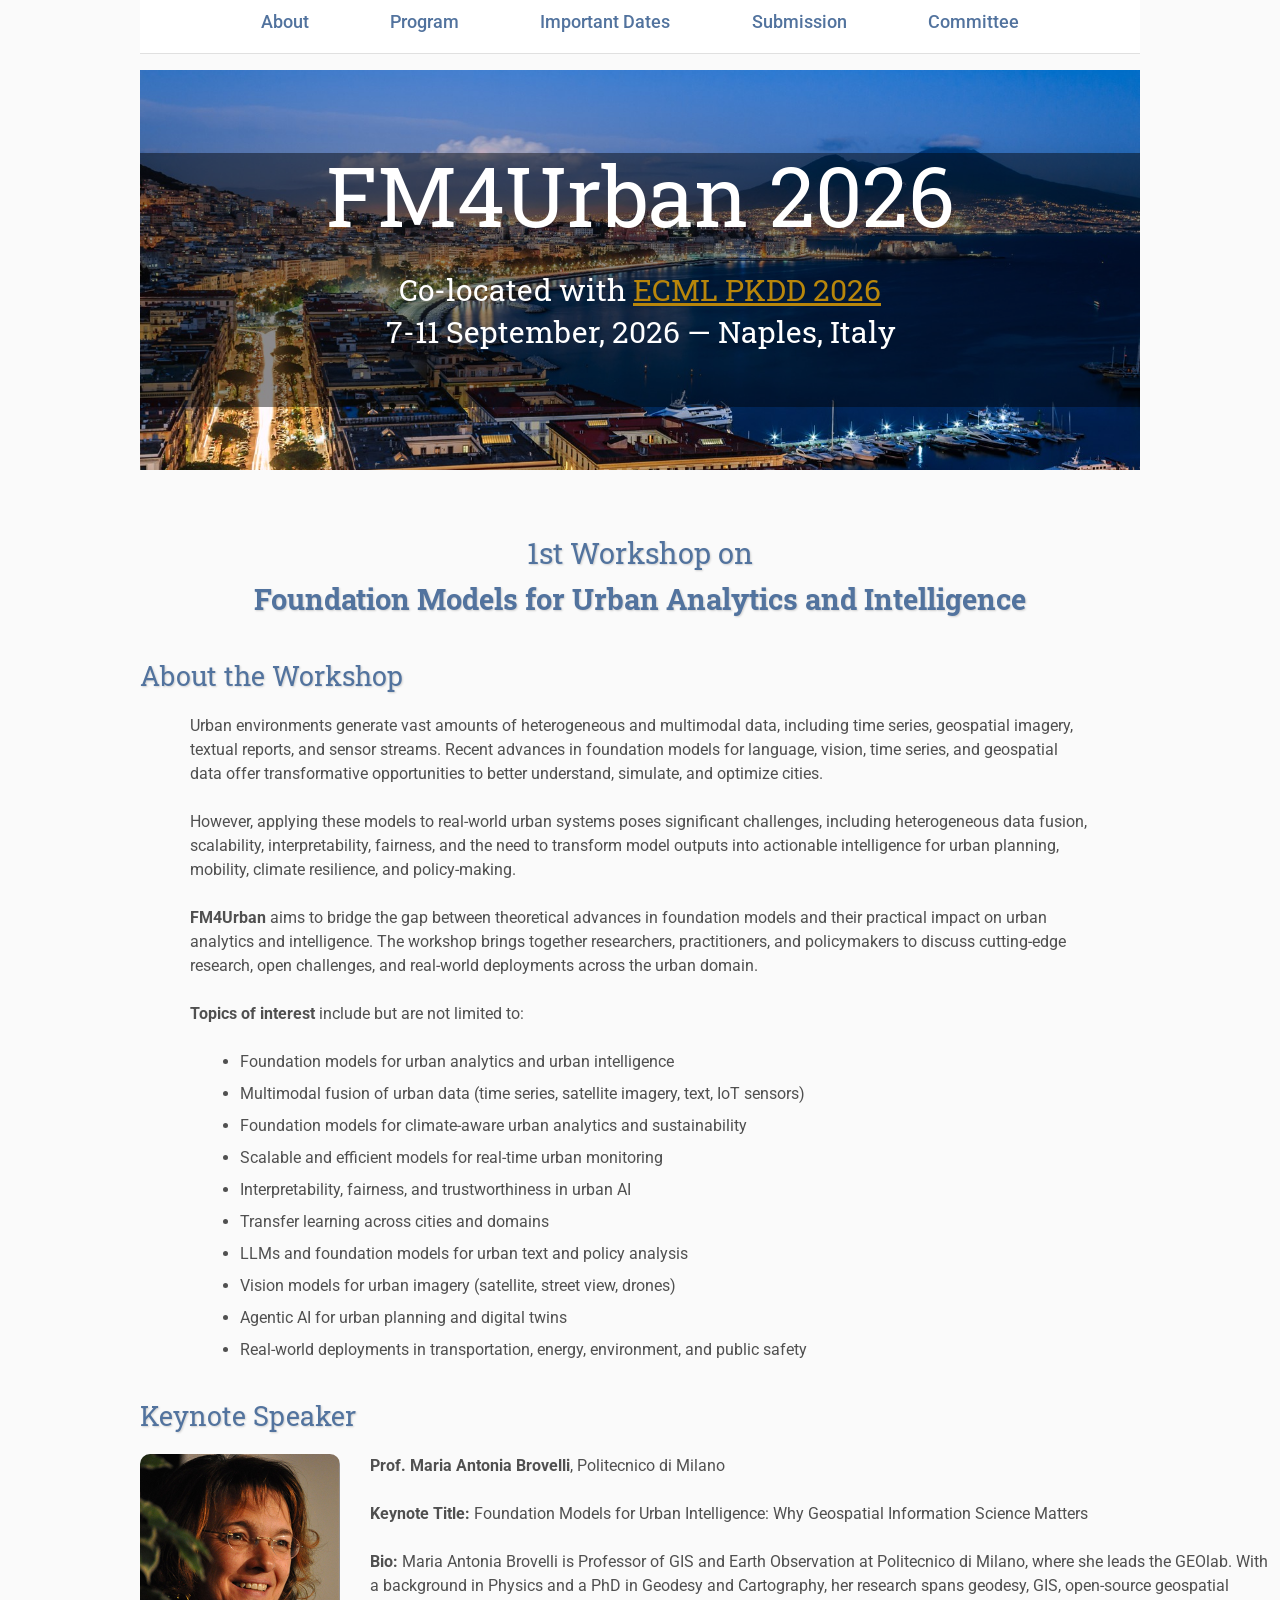
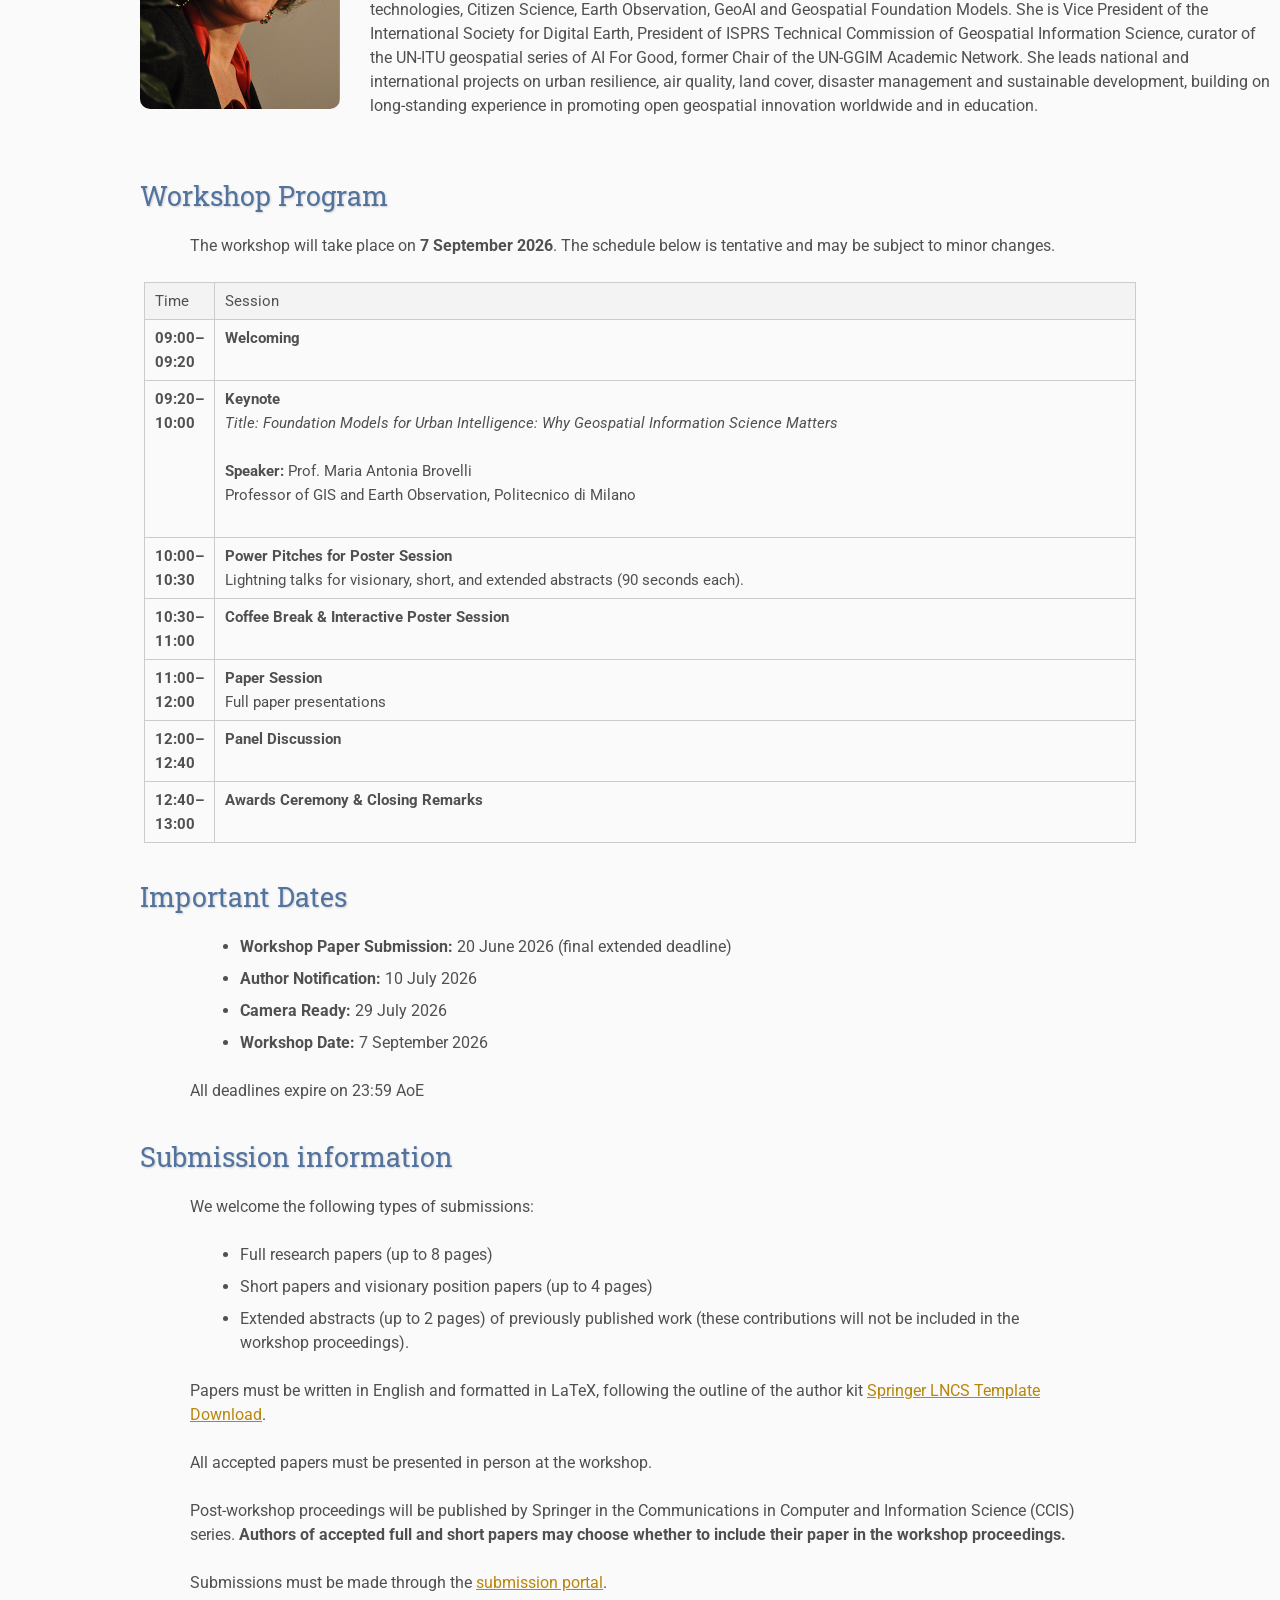
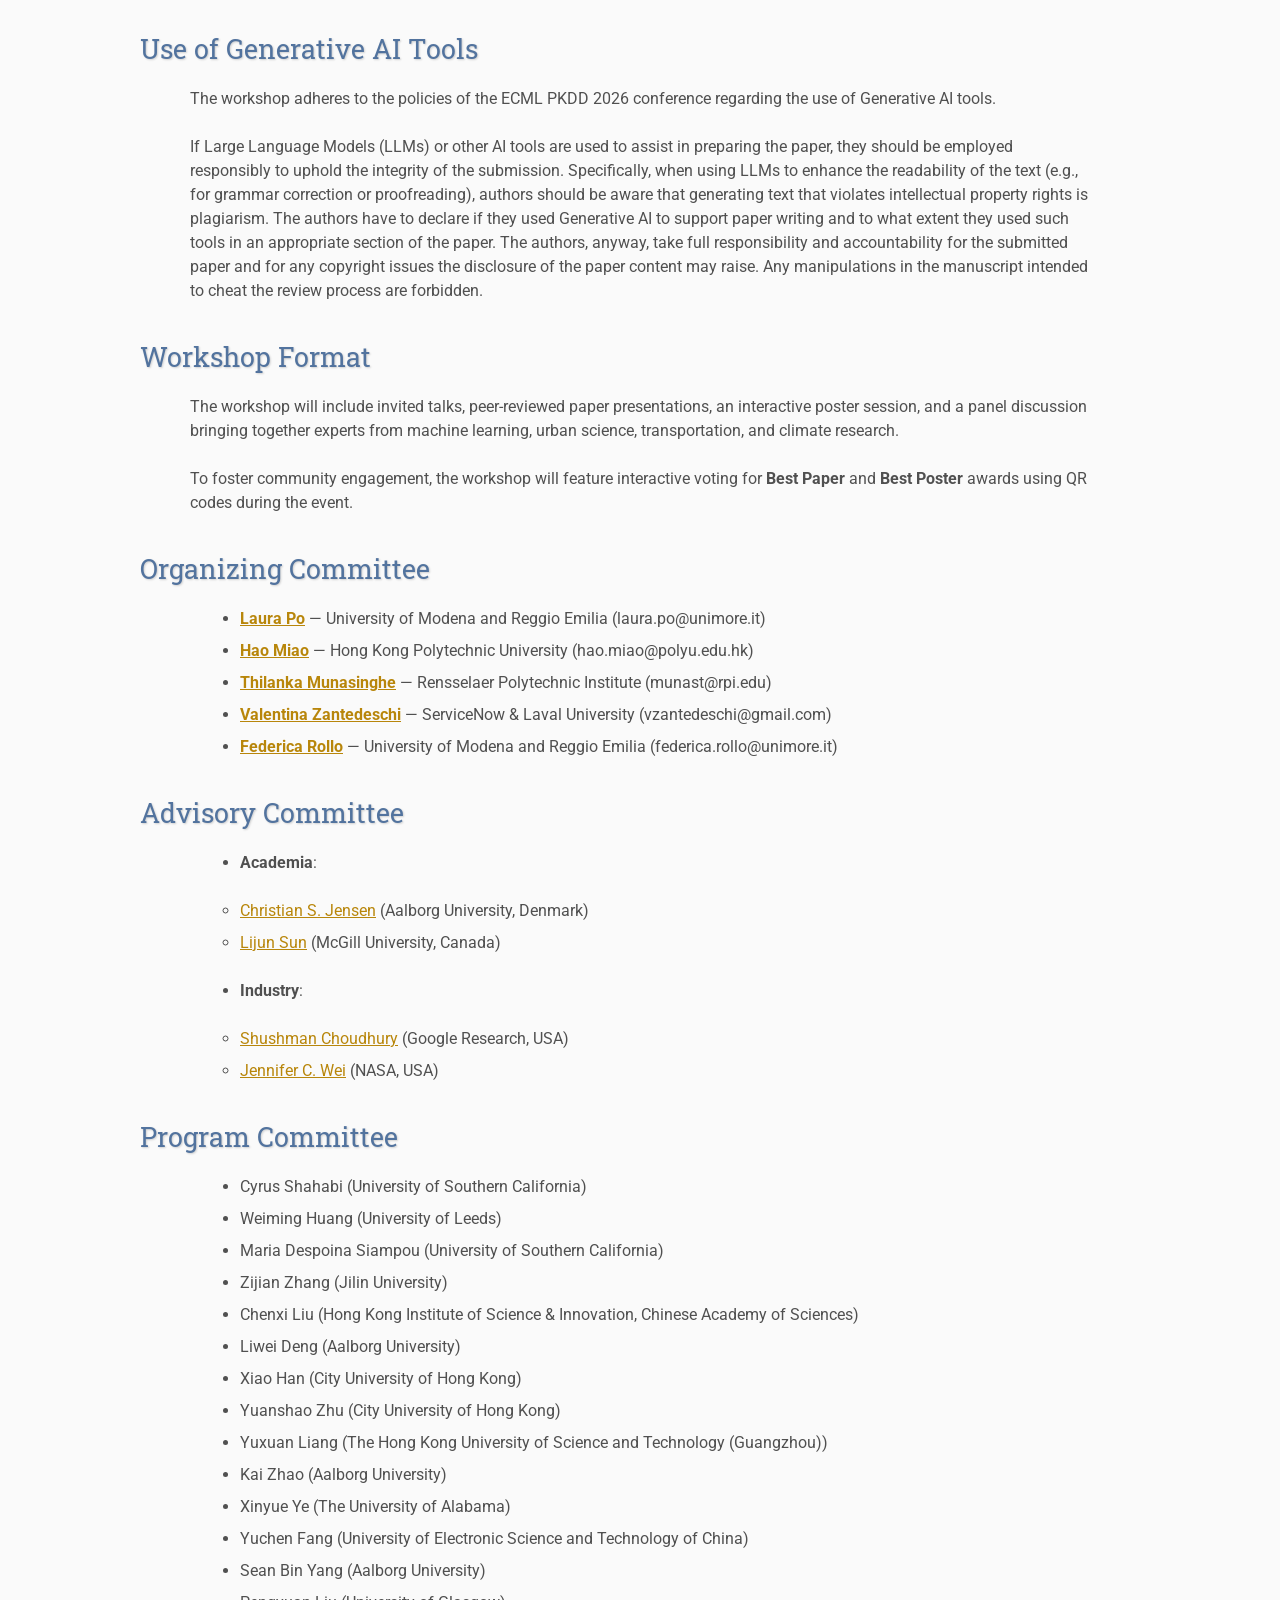
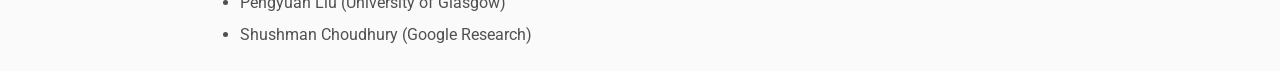
==== index.html @ 2497d971 "Update index.html" ====
<!DOCTYPE html>
<html lang='en'>

<head>
    <base href=".">
    <!-- <link rel="shortcut icon" type="image/png" href="assets/favicon.png"/> -->
    <link rel="stylesheet" type="text/css" media="all" href="assets/main.css"/>
    <meta name="description" content="Conference Template">
    <meta name="resource-type" content="document">
    <meta name="distribution" content="global">
    <meta name="KeyWords" content="Conference">
    <title>FM4Urban</title>

    <style>
        html {
            scroll-behavior: smooth;
        }
		table.program {
		    width: 75%;
		    max-width: 900px;
		    margin: 20px auto;
		    border-collapse: collapse;
			font-size: 0.95em;
		}
		
		table.program th,
		table.program td {
		    padding: 6px 10px;
		    border: 1px solid #ccc;
		    vertical-align: top;
		}
		
		table.program th {
		    background-color: #f3f3f3;
		}
		
		table.program tr:nth-child(even) {
		    background-color: #fafafa;
		}
    </style>

</head>

<body>
<header class="banner">

    <img src="assets/naples_mod.jpg" class="banner-img">

    <div class="banner-text">
        <h1>FM4Urban 2026</h1><br><br>
        <p class="banner-subtitle">
			Co-located with <a href="https://ecmlpkdd.org/2026/">ECML PKDD 2026</a><br>
			7-11 September, 2026 — Naples, Italy
		</p>
    </div>

</header>

<nav class="navbar">
<center>
<ul>
<li><a href="#about">About</a></li>
<li><a href="#program">Program</a></li>
<li><a href="#dates">Important Dates</a></li>
<li><a href="#submission">Submission</a></li>
<li><a href="#committee">Committee</a></li>
</ul>
</center>
</nav>



<section class="hero">
<h3>1st Workshop on<br><b>Foundation Models for Urban Analytics and Intelligence</b></h3>
</section>


<section id="about">
<h2>About the Workshop</h2>

<p>
Urban environments generate vast amounts of heterogeneous and multimodal data, including
time series, geospatial imagery, textual reports, and sensor streams. Recent advances
in foundation models for language, vision, time series, and geospatial data offer
transformative opportunities to better understand, simulate, and optimize cities.
</p>

<p>
However, applying these models to real-world urban systems poses significant challenges,
including heterogeneous data fusion, scalability, interpretability, fairness, and the
need to transform model outputs into actionable intelligence for urban planning,
mobility, climate resilience, and policy-making.
</p>

<p>
<b>FM4Urban</b> aims to bridge the gap between theoretical advances in foundation models
and their practical impact on urban analytics and intelligence. The workshop brings
together researchers, practitioners, and policymakers to discuss cutting-edge research,
open challenges, and real-world deployments across the urban domain.
</p>

<p>
<b>Topics of interest</b> include but are not limited to:

<ul style="list-style: disc;">
<li>Foundation models for urban analytics and urban intelligence</li>
<li>Multimodal fusion of urban data (time series, satellite imagery, text, IoT sensors)</li>
<li>Foundation models for climate-aware urban analytics and sustainability</li>
<li>Scalable and efficient models for real-time urban monitoring</li>
<li>Interpretability, fairness, and trustworthiness in urban AI</li>
<li>Transfer learning across cities and domains</li>
<li>LLMs and foundation models for urban text and policy analysis</li>
<li>Vision models for urban imagery (satellite, street view, drones)</li>
<li>Agentic AI for urban planning and digital twins</li>
<li>Real-world deployments in transportation, energy, environment, and public safety</li>
</ul>
</p>

</section>

<section id="speakers">
<h2>Keynote Speaker</h2>

<div style="display:flex; gap:30px; align-items:start; margin-top:10px; flex-wrap:wrap;">
    <div style="flex:0 0 200px; max-width:200px;">
        <img src="brovelli.jpg" alt="Prof. Maria Antonia Brovelli" style="width:100%; border-radius:10px;">       
    </div>
    <div style="flex:1; min-width:0; word-wrap:break-word;">
        <p style="margin-top:0;"><strong>Prof. Maria Antonia Brovelli</strong>, Politecnico di Milano</p>
        <p><strong>Keynote Title:</strong> Foundation Models for Urban Intelligence: Why Geospatial Information Science Matters</p>
        <p><strong>Bio:</strong> Maria Antonia Brovelli is Professor of GIS and Earth Observation at Politecnico di Milano, where she leads the GEOlab. With a background in Physics and a PhD in Geodesy and Cartography, her research spans geodesy, GIS, open-source geospatial technologies, Citizen Science, Earth Observation, GeoAI and Geospatial Foundation Models. She is Vice President of the International Society for Digital Earth, President of ISPRS Technical Commission of Geospatial Information Science, curator of the UN-ITU geospatial series of AI For Good, former Chair of the UN-GGIM Academic Network. She leads national and international projects on urban resilience, air quality, land cover, disaster management and sustainable development, building on long-standing experience in promoting open geospatial innovation worldwide and in education.</p>
    </div>
</div>
</section>
	
<section id="program">

<h2>Workshop Program</h2>

<p>
The workshop will take place on <b>7 September 2026</b>. The schedule below is tentative
and may be subject to minor changes.
</p>

<table class="program">

<thead>
<tr>
<th>Time</th>
<th>Session</th>
</tr>
</thead>

<tbody>

<tr>
<td><b>09:00–09:20</b></td>
<td>
<b>Welcoming</b>
</td>
</tr>

<tr>
<td><b>09:20–10:00</b></td>
<td>
<b>Keynote</b><br>
<i>Title: Foundation Models for Urban Intelligence: Why Geospatial Information Science Matters</i>
<p>
<b>Speaker:</b> Prof. Maria Antonia Brovelli<br>
Professor of GIS and Earth Observation, Politecnico di Milano
</p>
</td>
</tr>

<tr>
<td><b>10:00–10:30</b></td>
<td>
<b>Power Pitches for Poster Session</b><br>
Lightning talks for visionary, short, and extended abstracts (90 seconds each).
</td>
</tr>

<tr>
<td><b>10:30–11:00</b></td>
<td>
<b>Coffee Break &amp; Interactive Poster Session</b>
</td>
</tr>

<tr>
<td><b>11:00–12:00</b></td>
<td>
<b>Paper Session</b><br>
Full paper presentations <!--(20 minutes each: 15-minute presentation + 5-minute Q&amp;A):-->
<!-- <ul>
<li><i>Whose City Is It? Perspective-Dependent Urban Representations in Foundation Models</i></li>
<li><i>Urban-Aware Evaluation for Geospatial Foundation Models in Landslide Mapping</i></li>
<li><i>Demographically-Informed Heat-Mortality Risk Curves via Risk Graph Neural Networks</i></li>
</ul> -->
</td>
</tr>

<tr>
<td><b>12:00–12:40</b></td>
<td>
<b>Panel Discussion</b>
</td>
</tr>

<tr>
<td><b>12:40–13:00</b></td>
<td>
<b>Awards Ceremony &amp; Closing Remarks</b>
</td>
</tr>

</tbody>

</table>

</section>
	
<section id="dates">
<h2>Important Dates</h2>

<ul>
<li><b>Workshop Paper Submission:</b> 20 June 2026 (final extended deadline)</li>
<li><b>Author Notification:</b> 10 July 2026</li>
<li><b>Camera Ready:</b> 29 July 2026</li>
<li><b>Workshop Date:</b> 7 September 2026</li>
</ul>

<p>All deadlines expire on 23:59 AoE</p>

</section>


<section id="submission">
<h2>Submission information</h2>

<p>
We welcome the following types of submissions:
	<ul>
<li>Full research papers (up to 8 pages)</li>
<li>Short papers and visionary position papers (up to 4 pages)</li>
<li>Extended abstracts (up to 2 pages) of previously published work (these contributions will not be included in the workshop proceedings).</li>
</ul>
</p>

<p>
Papers must be written in English and formatted in LaTeX, following the outline of the author kit <a href="https://ecmlpkdd-storage.s3.eu-central-1.amazonaws.com/2025/ECML_PKDD_2025_Author_Kit.zip">Springer LNCS Template Download</a>.
</p>

	<!--<p>
		Reviews will be double-blind.
	</p>-->
<p>
All accepted papers must be presented in person at the workshop.
</p>

<p>
Post-workshop proceedings will be published by Springer in the Communications in Computer and Information Science (CCIS) series. 
<b>Authors of accepted full and short papers may choose whether to include their paper in the workshop proceedings.</b>
</p>

<p>
Submissions must be made through the <a href="https://cmt3.research.microsoft.com/ECMLPKDDWT2026/Track/13/Submission/Create" target="_blank" rel="noopener noreferrer">submission portal</a>.
</p>


<h2>Use of Generative AI Tools</h2>
<p>
The workshop adheres to the policies of the ECML PKDD 2026 conference regarding the use of Generative AI tools.
</p>

<p>
If Large Language Models (LLMs) or other AI tools are used to assist in preparing the paper, they should be employed responsibly to uphold the integrity of the submission. Specifically, when using LLMs to enhance the readability of the text (e.g., for grammar correction or proofreading), authors should be aware that generating text that violates intellectual property rights is plagiarism. The authors have to declare if they used Generative AI to support paper writing and to what extent they used such tools in an appropriate section of the paper. The authors, anyway, take full responsibility and accountability for the submitted paper and for any copyright issues the disclosure of the paper content may raise. Any manipulations in the manuscript intended to cheat the review process are forbidden.
</p>

</section>


<section id="format">
<h2>Workshop Format</h2>

<p>
The workshop will include invited talks, peer-reviewed paper presentations,
an interactive poster session, and a panel discussion bringing together experts
from machine learning, urban science, transportation, and climate research.
</p>

<p>
To foster community engagement, the workshop will feature interactive voting
for <b>Best Paper</b> and <b>Best Poster</b> awards using QR codes during the event.
</p>

</section>


<section id="committee">
<h2>Organizing Committee</h2>

<ul>
<li><a href="https://sites.google.com/view/laurapo/" target="_blank"><b>Laura Po</b></a> — University of Modena and Reggio Emilia (laura.po@unimore.it)</li>
<li><a href="https://haomiao.website/" target="_blank"><b>Hao Miao</b></a> — Hong Kong Polytechnic University (hao.miao@polyu.edu.hk)</li>
<li><a href="https://thilanka.info/" target="_blank"><b>Thilanka Munasinghe</b></a> — Rensselaer Polytechnic Institute (munast@rpi.edu)</li>
<li><a href="https://vzantedeschi.com/" target="_blank"><b>Valentina Zantedeschi</b></a> — ServiceNow & Laval University (vzantedeschi@gmail.com)</li>
<li><a href="https://unimore.unifind.cineca.it/get/person/096229" target="_blank"><b>Federica Rollo</b></a> — University of Modena and Reggio Emilia (federica.rollo@unimore.it)</li>
</ul>

<h2>Advisory Committee</h2>

<ul>
  <li><b>Academia</b>:
	<ul>
	  <li>
		<a href="https://csj.cs.aau.dk/" target="_blank">Christian S. Jensen</a>
		(Aalborg University, Denmark)
	  </li>
	  <li>
		<a href="https://lijunsun.github.io/" target="_blank">Lijun Sun</a>
		(McGill University, Canada)
	  </li>
	</ul>
  </li>
  <li><b>Industry</b>:
	<ul>
	 <li>
	 <a href="https://shushman.github.io" target="_blank">Shushman Choudhury</a>
	 (Google Research, USA)
	 </li>
	 <li>
	 <a href="https://science.gsfc.nasa.gov/sci/bio/jennifer.c.wei" target="_blank">Jennifer C. Wei</a>
	 (NASA, USA)
	 </li>
	</ul>
  </li>
</ul>

<h2>Program Committee</h2>

<ul>
	<li>Cyrus Shahabi (University of Southern California)</li>
	<li>Weiming Huang (University of Leeds)</li>
<li>Maria Despoina Siampou (University of Southern California)</li>
<li>Zijian Zhang (Jilin University)</li>
<li>Chenxi Liu (Hong Kong Institute of Science & Innovation, Chinese Academy of Sciences)</li>
<li>Liwei Deng (Aalborg University)</li>
<li>Xiao Han (City University of Hong Kong)</li>
<li>Yuanshao Zhu (City University of Hong Kong)</li>
<li>Yuxuan Liang (The Hong Kong University of Science and Technology (Guangzhou))</li>
<li>Kai Zhao (Aalborg University)</li>
	<li>Xinyue Ye (The University of Alabama)</li>
  <li>Yuchen Fang (University of Electronic Science and Technology of China)</li>
	<li>Sean Bin Yang (Aalborg University)</li>
	<li>Pengyuan Liu (University of Glasgow)</li>
	<li>Shushman Choudhury (Google Research)</li>	
<!--  <li> (being finalized)</li> -->
    <!--  Abdul Fatir Ansari (AWS)</li>
<li>Arjun Ashok (Mila / ServiceNow)</li>
<li>Qingsong Wen (Squirrel Ai Learning)</li>
<li>Mononito Goswami (AWS)</li>
<li>Panos Kalnis (KAUST)</li>
<li>Yuxuan Liang (HKUST (GZ))</li>
<li>Thomas Moreau (Inria)</li>
<li>Paul Boniol (Inria)</li>
<li>Ievgen Redko (Huawei Noah’s Ark Lab)</li>
<li>Ming Jin (Griffith University)</li>
<li>Geeth De Mel (IBM Research Europe)</li>
<li>Hao Xue (UNSW)</li>

<li>Cheng Long (Nanyang Technological University)</li>
<li>Zijian Zhang (Jilin University)</li>
<li>Kai Zhao (MBZUAI)</li>
<li>Haomin Wen (CMU)</li>
<li>Wenqi Fan (PolyU)</li>
<li>Sean Bin Yang (AAU)</li>
-->
</ul>

</section>


</body>
</html>
---- assets/main.css ----
/* main.css */

/* These are the colors and fonts used throughout the webpage.
 * I've listed them here so that a user may easily
 * do a search-and-replace for these to change the site theme.
 *   'Roboto',sans-serif; Font for the title text
 *   'Roboto-Slab',serif; Font for the body text 
 *   #fafafa; Background color of the site
 *   #505050; Foreground (text) color of the site
 *   #52739e; Navy, "Template" in the logo, current page in navigation, special titles in the Program
 *   #b2132e; Reddish, "Conference" in the logo, hover color for links
 *   #813c54; Heading color, titles in the Program
 *   #b8860b; Dark Goldenrod, color for links
 */

@import url('https://fonts.googleapis.com/css?family=Roboto%7CRoboto+Slab');

*{
    border:0;
    font:inherit;
    font-size:1em;
    margin:0;
    padding:0;
    vertical-align:baseline;
}

body{
background-color: #fafafa;
background-size: cover;
background-attachment: fixed;
color: #505050;
text-align:left;
font-family:'Roboto',sans-serif;
font-size:1em;
line-height:1.5em;
margin: 0 auto;
padding-top: 70px;
width: 1000px;
}

a{color: #b8860b; text-decoration:none;}
a.current{color: #52739e;}
a.current:hover{color: #e82945;}
a:hover{color: #b2132e;}
a:active{color: #e82945;}
h1,h2,h3,h4{clear:left; color: #52739e; margin:1.5em 0em 1em 0em; font-family:'Roboto Slab',serif; text-shadow: 1px 1px 2px #d0d0d0;}
h1{font-size:2.67em;}
h2{font-size:1.7em;}
h3{font-size:1.67em;}
h4{font-size:1.33em;}
p{margin:24px auto 24px auto; padding:0px; width:900px; text-align:left;}
li a, p a {text-decoration:underline; text-decoration-color:#b8860b;}
ul{margin:24px auto 24px auto; padding:0px; width:800px; text-align:left;}
ul li{margin:0px auto 0px auto; padding:0px; text-align:left;}
i,em{font-style:italic;}
b,strong{font-weight:bold;}
sup{
    vertical-align: super;
    font-size: 0.8em;
    line-height: 0;
}
sub{
    vertical-align: sub;
    font-size: 0.8em;
    line-height: 0;
}
table{
    width: 1000px;
    margin: 12px auto 24px auto;
    float: center;
    /* UNCOMMENT THIS FOR DEBUGGING THE ALIGNMENT */
    /*border: 1px solid black;*/
}
th,td{
    text-align: left;
    /* UNCOMMENT THIS FOR DEBUGGING THE ALIGNMENT */
    /*border: 1px solid black;*/
}

/* Website Banner */
.banner {position: relative; font-family:'Roboto Slab',serif;}
.top-left {font-size:5.33em; color: #505050; background: #fafafa; text-align: center; width: 1000px; height: 67px; position: absolute; padding: 36px 0 0 0; top: 0px;}
.bottom-right {font-size:2.33em; color: #fafafa; line-height: 1.5em; width: auto; height: 100px; padding: 0px 27px 27px 0px; text-align: right; position: absolute; bottom: 0px; right: 0px; text-shadow: 0px 0px 6px #000000;}

/* Conference Title Logo */
.title1{color: #b2132e; text-shadow: 1px 1px 3px #c0c0c0;} 
.title2{color: #52739e; text-shadow: 1px 1px 3px #c0c0c0;}
.year{color: #505050; font-size:0.67em; font-weight: lighter;}

/* Navigation Links (Home, Registration, etc) */
table.navigation{width:800px;}
td.navigation{font-size:1.67em; white-space:nowrap; width:20%; text-align:center; vertical-align:middle; padding:0px 0px 0px 0px;}

/* Sponsor Images */
table.sponsors{width:800px;}
td.sponsor{white-space:nowrap; width:33%; text-align:center; vertical-align:middle; padding:0px 0px 0px 0px;}
td.sponsor img{width: 100%}

/* The Table on the Program Page */
td.room{padding: 4px 12px 4px 4px; width: 90%; vertical-align:bottom; font-size:1.67em; color: #52739e; height:32px;}
td.date{white-space:nowrap; width:130px; text-align:right; vertical-align:top; padding:4px 16px 0px 0px;}
td.title{padding: 4px 12px 4px 4px; width: 90%; vertical-align:top; font-size:1.5em; color: #813c54; height:32px; font-family:'Roboto Slab',serif; text-shadow: 1px 1px 2px #d0d0d0; }
td.title-special{padding: 4px 12px 4px 4px; width: 90%; vertical-align:top; font-size:1.67em; color: #52739e; height:32px; font-family:'Roboto Slab',serif; text-shadow: 1px 1px 2px #d0d0d0;}
td.speaker{padding: 4px 12px 4px 4px; font-style: italic; font-size:1em; max-height:999999px}
td.abstract{padding: 4px 12px 12px 4px; font-size:1em; max-height:999999px}
td.abstract img{display: block; margin: 4px auto 8px auto}
table.plenary{padding-top: 8px; background: #ffffff;}

/* Registration and Directions iframes and Images */
iframe.registration{display:block; margin:1em auto 2em auto; width:700px; height:1400px; border:none;}
iframe.directions{display:block; margin:1em auto 2em auto; width:800px; height:400px; border:none;}
img.center{display:block; width:67%; margin:1em auto 2em auto;}

/* Flyer Images */
table.flyers{width:800px;}
td.flyer{white-space:nowrap; width:50%; text-align:center; vertical-align:middle; padding:0px 0px 0px 0px;}
td.sponsor img{width: 100%}

footer{font-size:0.875em; margin-top:12em; text-align:center;}

/* My hacky way of making the site mobile-friendly */
@media only screen and (max-width: 1100px) {
    h2{font-size:3.00em;}
    p{font-size:1.5em; line-height:1.5em;}
    th,td,tr{font-size:1.5em; line-height:1.5em;}
    td.date{font-size:1em; padding-top:0.5em;}
    td.navigation{font-size:1.5em; padding:0px 20px 0px 20px;}
    table.footer{font-size:0.33em;}
}

html {
scroll-behavior: smooth;
}

.navbar {
position: fixed;
top: 0;
left: 50%;
transform: translateX(-50%);
width: 1000px;
background: #ffffff;
border-bottom: 1px solid #e0e0e0;
z-index: 1000;
}



.navbar a {
font-size: 1.1em;
font-weight: 500;
color: #52739e;
text-decoration: none;
}

.navbar a:hover {
color: #b2132e;
}


/* BANNER */

.banner {
position: relative;
width: 1000px;
height: 420px;
overflow: hidden;
}

.banner-img {
width: 100%;
height: 400px;
object-fit: cover;
}

.banner-text {
position: absolute;
top: 50%;
left: 50%;
transform: translate(-50%, -50%);
text-align: center;
color: white;
background: rgba(0,0,0,0.45);
padding: 30px 60px;
border-radius: 8px;
}

.banner-text h1 {
margin: 0;
font-size: 5.2em;
color: white;
text-shadow: none;
}


.banner-text p {
margin-top: 14px;
font-size: 30px;
font-weight: 400;
}

.banner-subtitle {
    font-size: 20px;          /* o 28-30px se vuoi più grande */
    font-weight: 400;
    color: white;
    text-align: center;       /* centra il testo */
    margin-top: 12px;
    line-height: 1.4em;
}

.hero {
text-align: center;
margin-top: 40px;
margin-bottom: 30px;
}

.hero h3 {
    font-size: 1.8em;        /* mantiene dimensione attuale o cambiala se vuoi */
    color: #52739e;
    line-height: 1.6em;      /* aumenta l’interlinea qui */
    text-align: center;      /* centra il testo */
    margin-top: 40px;
    margin-bottom: 30px;
}

section{
margin-top: 40px;
}

ul li{
margin-bottom:8px;
}

.navbar ul {
    list-style: none;      /* rimuove i bullet */
    margin: 0;
    padding: 10px 0;
    display: flex;
    justify-content: center;
    gap: 40px;             /* distanza tra i link */
}
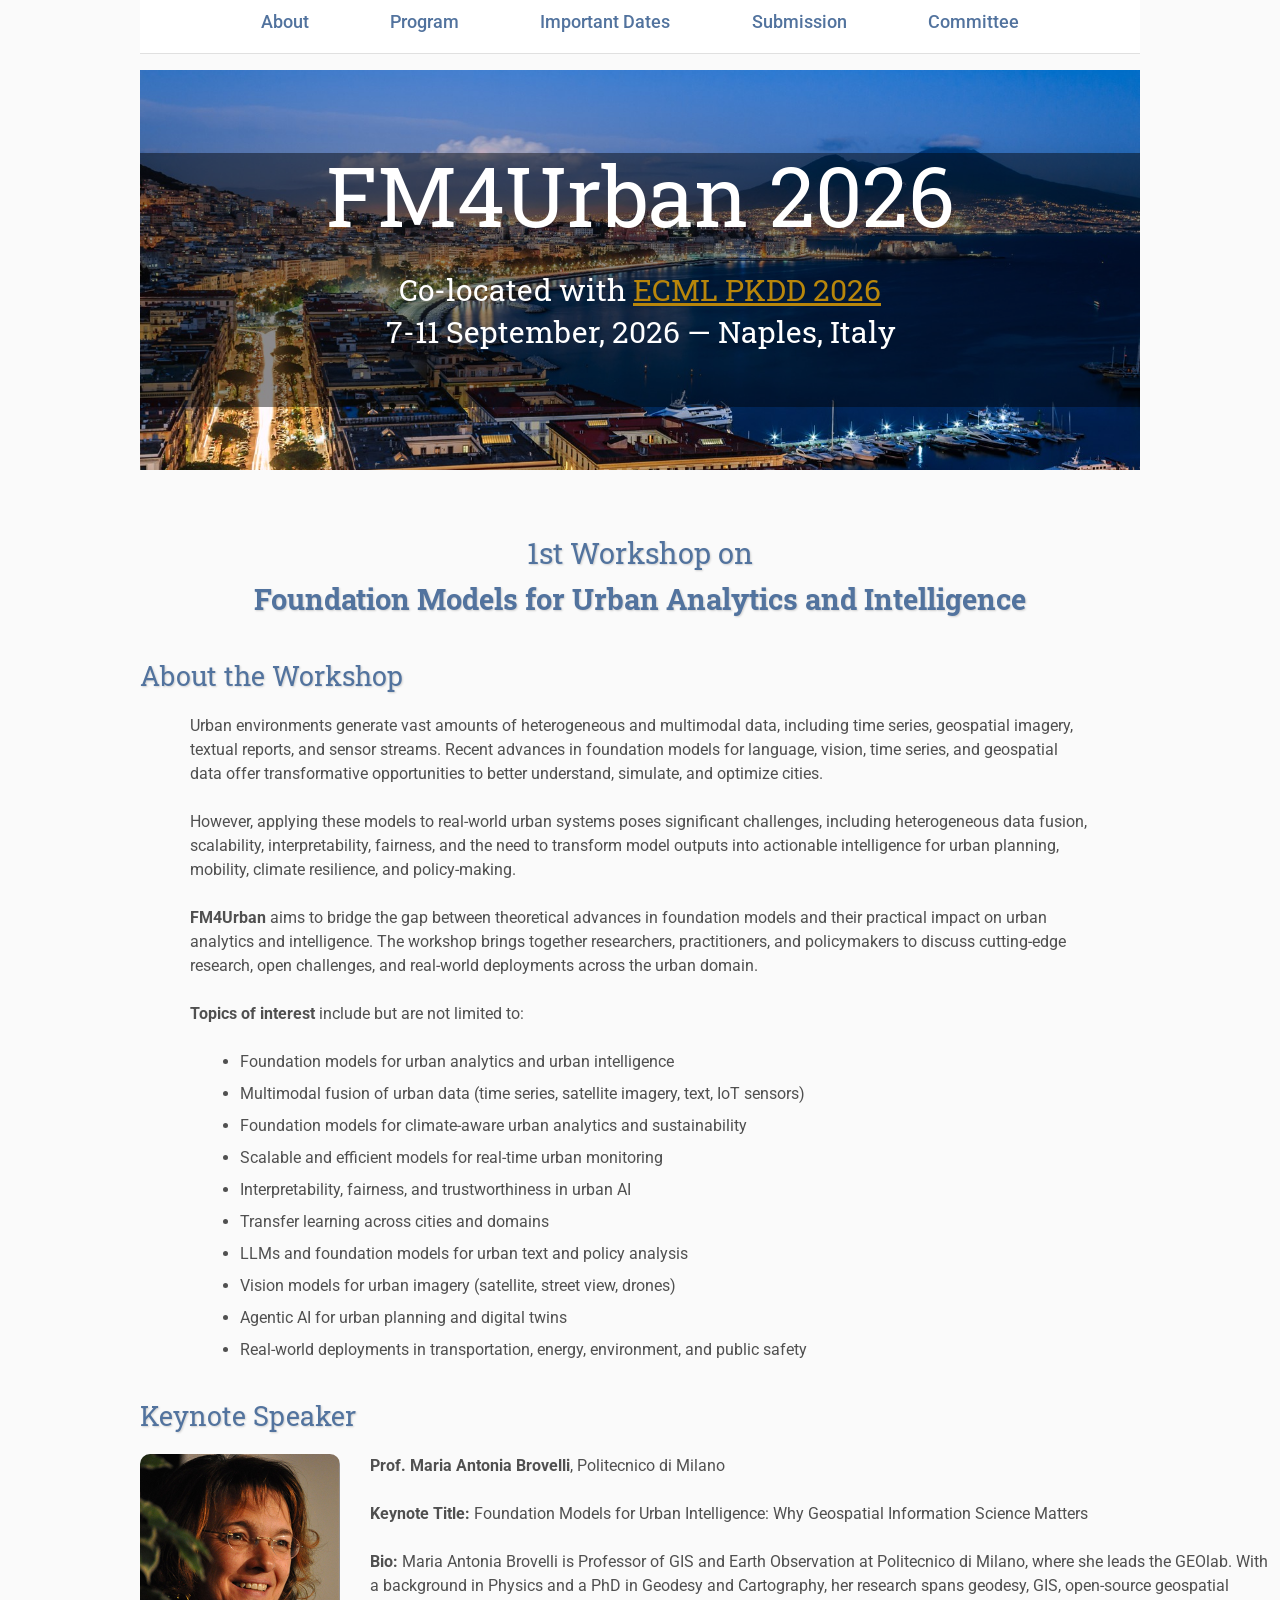
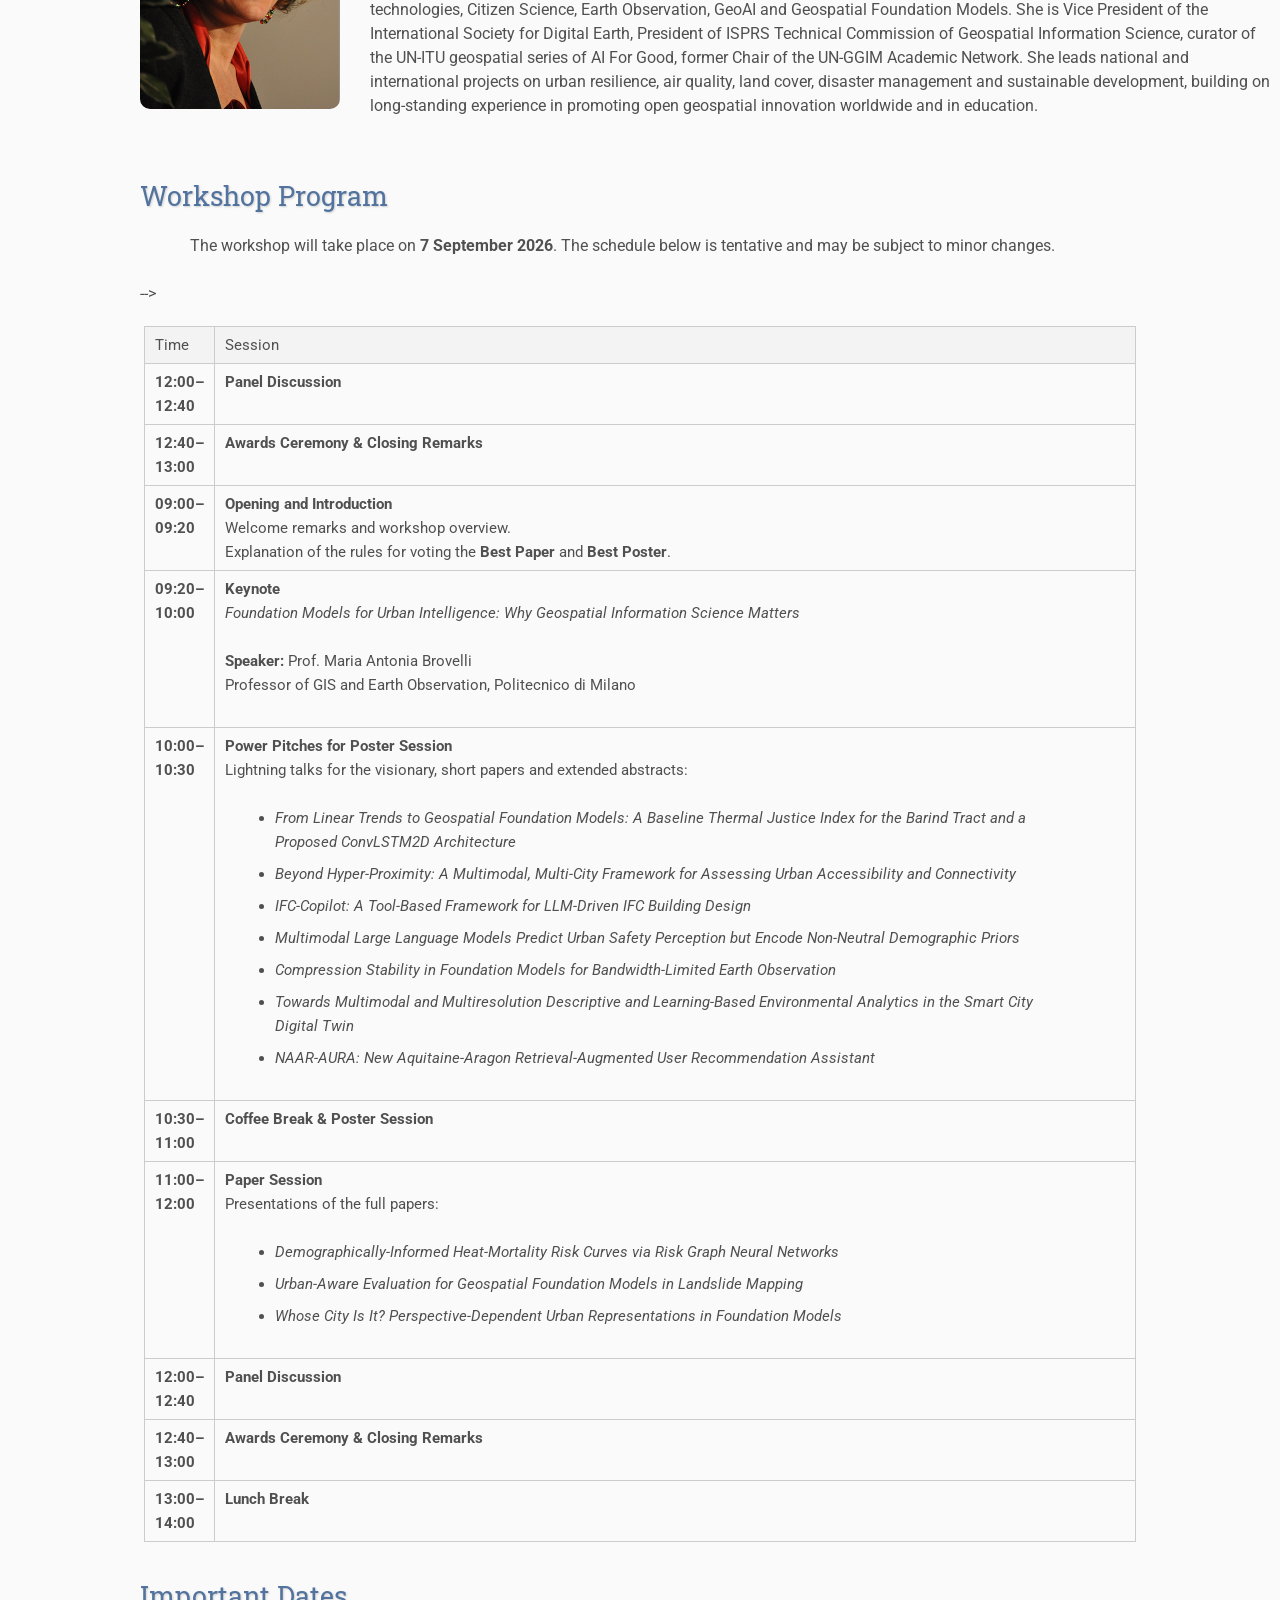
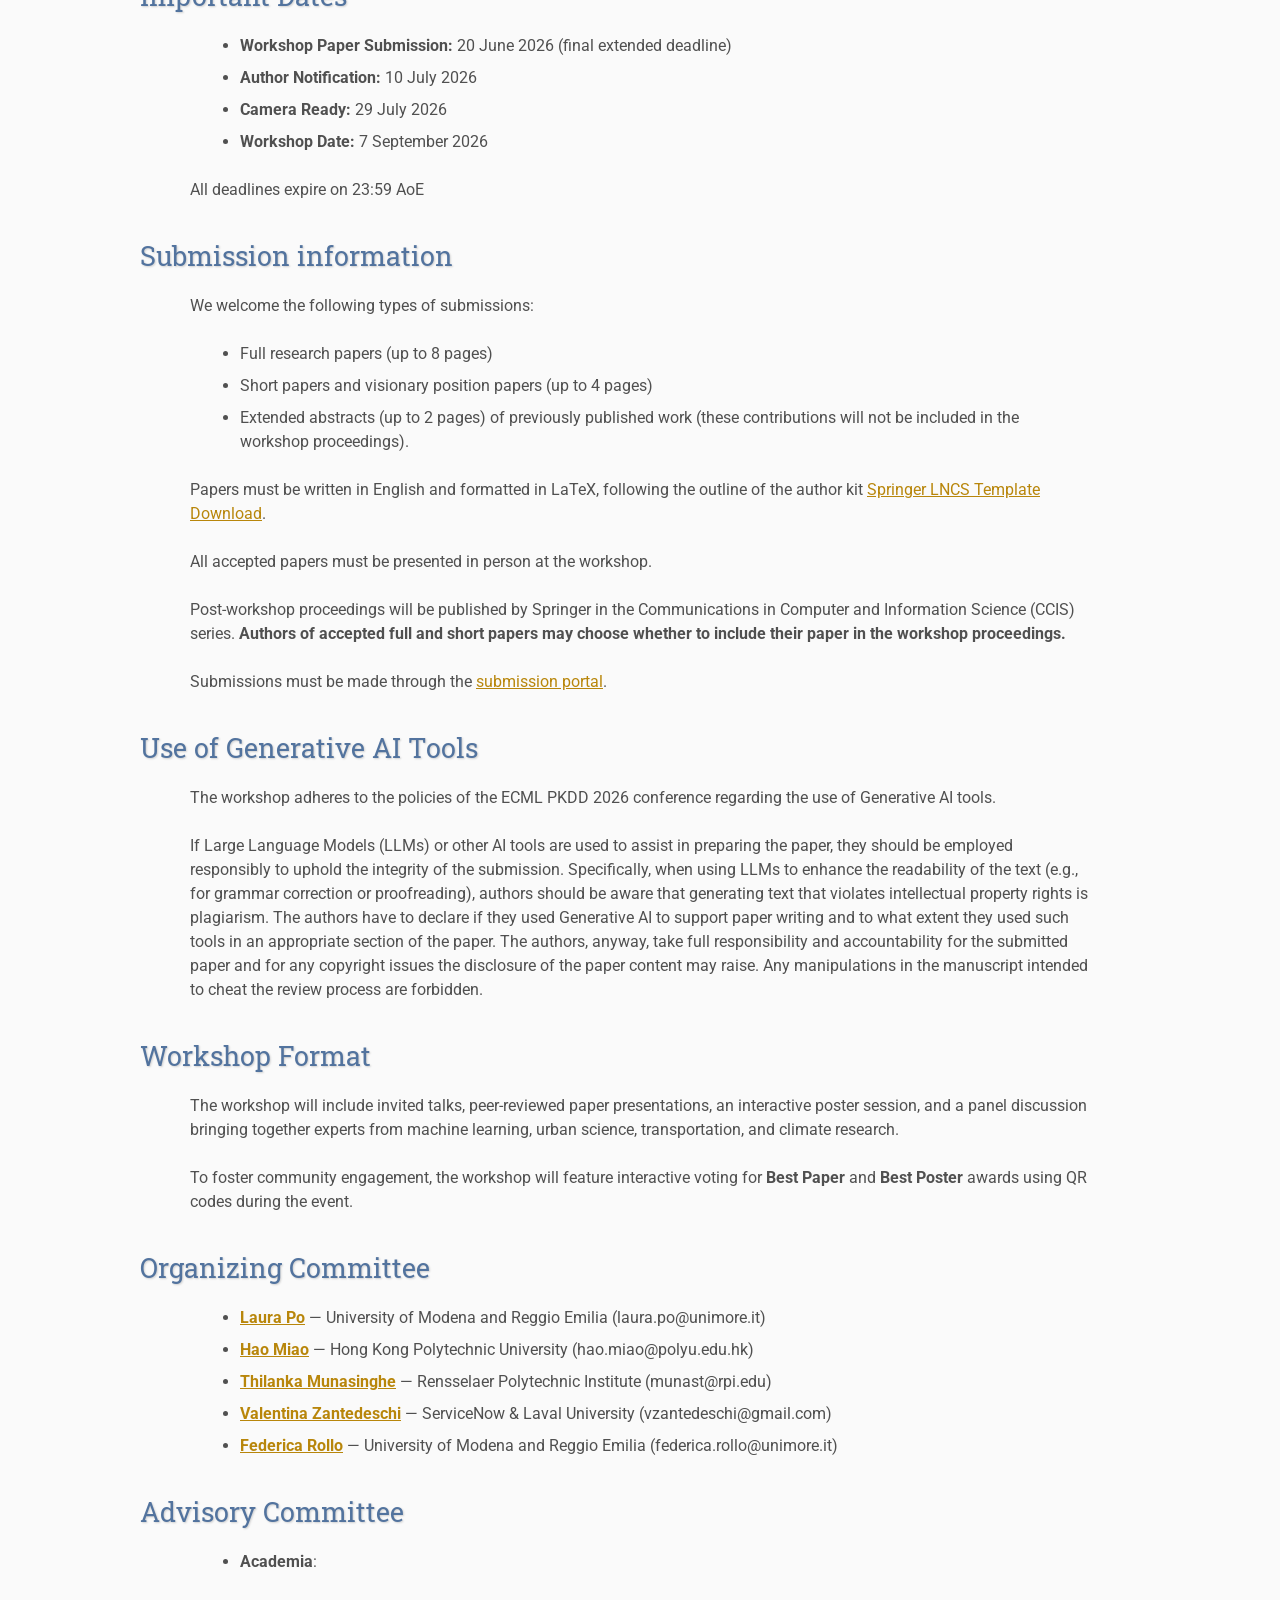
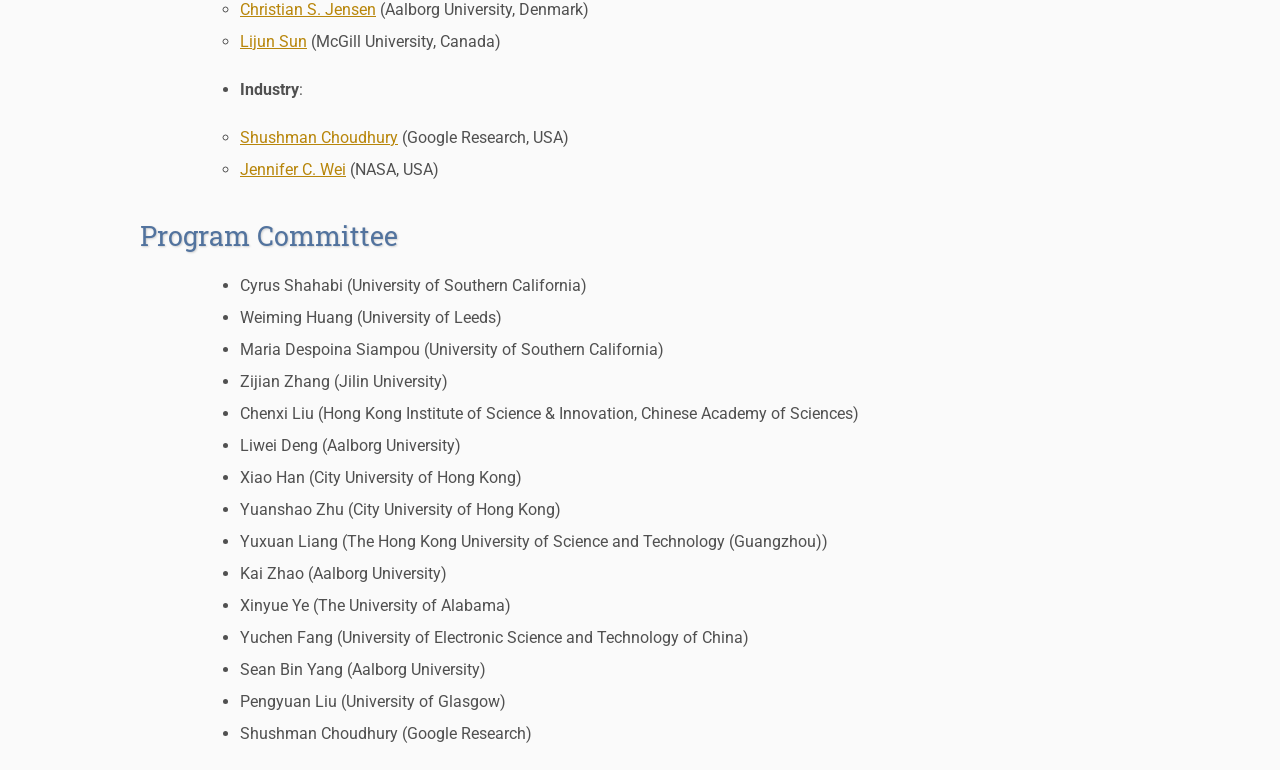
==== commit 74c56e62: "Update index.html" ====
--- a/index.html
+++ b/index.html
@@ -151,7 +151,7 @@
 </tr>
 </thead>
 
-<tbody>
+<!-- <tbody>
 
 <tr>
 <td><b>09:00–09:20</b></td>
@@ -211,6 +211,90 @@
 <td><b>12:40–13:00</b></td>
 <td>
 <b>Awards Ceremony &amp; Closing Remarks</b>
+</td>
+</tr>
+
+</tbody>
+-->
+
+<tbody>
+
+<tr>
+<td><b>09:00–09:20</b></td>
+<td>
+<b>Opening and Introduction</b><br>
+Welcome remarks and workshop overview.<br>
+Explanation of the rules for voting the <b>Best Paper</b> and <b>Best Poster</b>.
+</td>
+</tr>
+
+<tr>
+<td><b>09:20–10:00</b></td>
+<td>
+<b>Keynote</b><br>
+<i>Foundation Models for Urban Intelligence: Why Geospatial Information Science Matters</i>
+<p>
+<b>Speaker:</b> Prof. Maria Antonia Brovelli<br>
+Professor of GIS and Earth Observation, Politecnico di Milano
+</p>
+</td>
+</tr>
+
+<tr>
+<td><b>10:00–10:30</b></td>
+<td>
+<b>Power Pitches for Poster Session</b><br>
+Lightning talks for the visionary, short papers and extended abstracts:
+<ul>
+<li><i>From Linear Trends to Geospatial Foundation Models: A Baseline Thermal Justice Index for the Barind Tract and a Proposed ConvLSTM2D Architecture</i></li>
+<li><i>Beyond Hyper-Proximity: A Multimodal, Multi-City Framework for Assessing Urban Accessibility and Connectivity</i></li>
+<li><i>IFC-Copilot: A Tool-Based Framework for LLM-Driven IFC Building Design</i></li>
+<li><i>Multimodal Large Language Models Predict Urban Safety Perception but Encode Non-Neutral Demographic Priors</i></li>
+<li><i>Compression Stability in Foundation Models for Bandwidth-Limited Earth Observation</i></li>
+<li><i>Towards Multimodal and Multiresolution Descriptive and Learning-Based Environmental Analytics in the Smart City Digital Twin</i></li>
+<li><i>NAAR-AURA: New Aquitaine-Aragon Retrieval-Augmented User Recommendation Assistant</i></li>
+</ul>
+</td>
+</tr>
+
+<tr>
+<td><b>10:30–11:00</b></td>
+<td>
+<b>Coffee Break &amp; Poster Session</b>
+</td>
+</tr>
+
+<tr>
+<td><b>11:00–12:00</b></td>
+<td>
+<b>Paper Session</b><br>
+Presentations of the full papers:
+<ul>
+<li><i>Demographically-Informed Heat-Mortality Risk Curves via Risk Graph Neural Networks</i></li>
+<li><i>Urban-Aware Evaluation for Geospatial Foundation Models in Landslide Mapping</i></li>
+<li><i>Whose City Is It? Perspective-Dependent Urban Representations in Foundation Models</i></li>
+</ul>
+</td>
+</tr>
+
+<tr>
+<td><b>12:00–12:40</b></td>
+<td>
+<b>Panel Discussion</b>
+</td>
+</tr>
+
+<tr>
+<td><b>12:40–13:00</b></td>
+<td>
+<b>Awards Ceremony &amp; Closing Remarks</b>
+</td>
+</tr>
+
+<tr>
+<td><b>13:00–14:00</b></td>
+<td>
+<b>Lunch Break</b>
 </td>
 </tr>
 
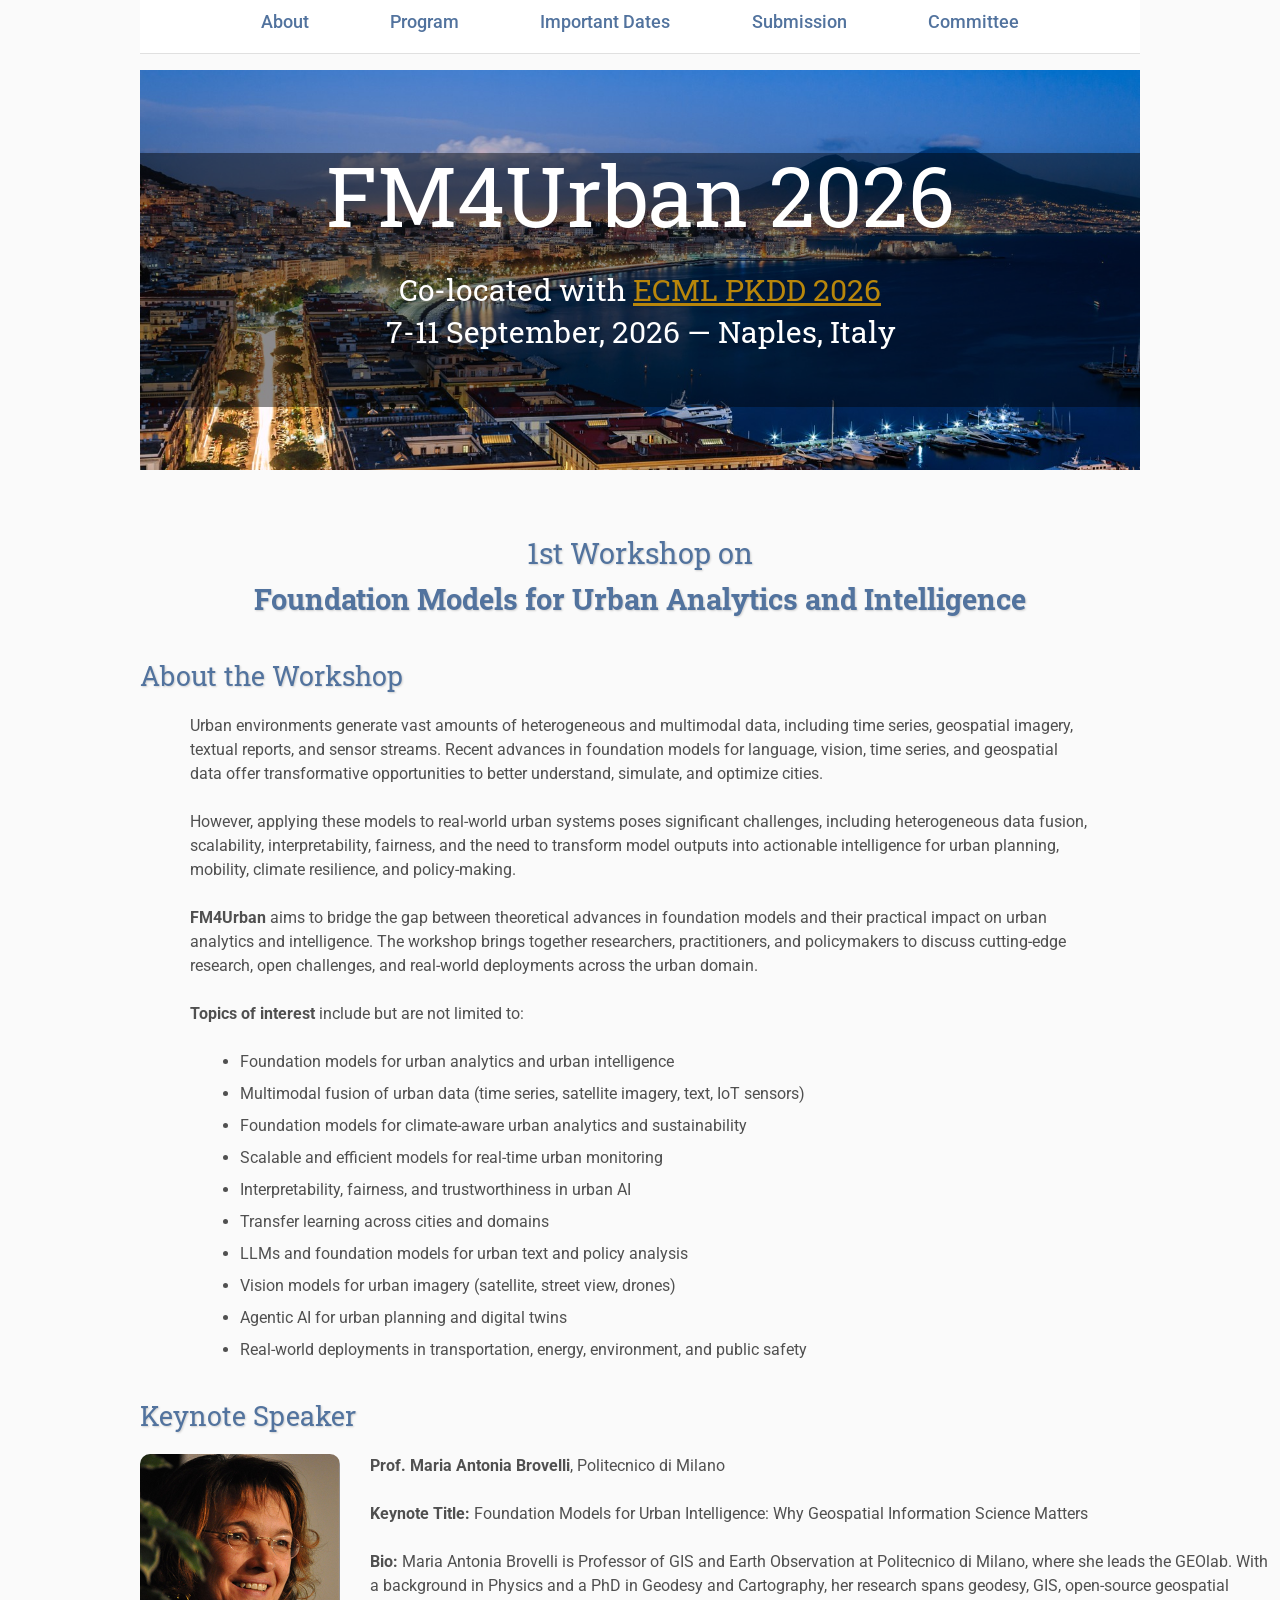
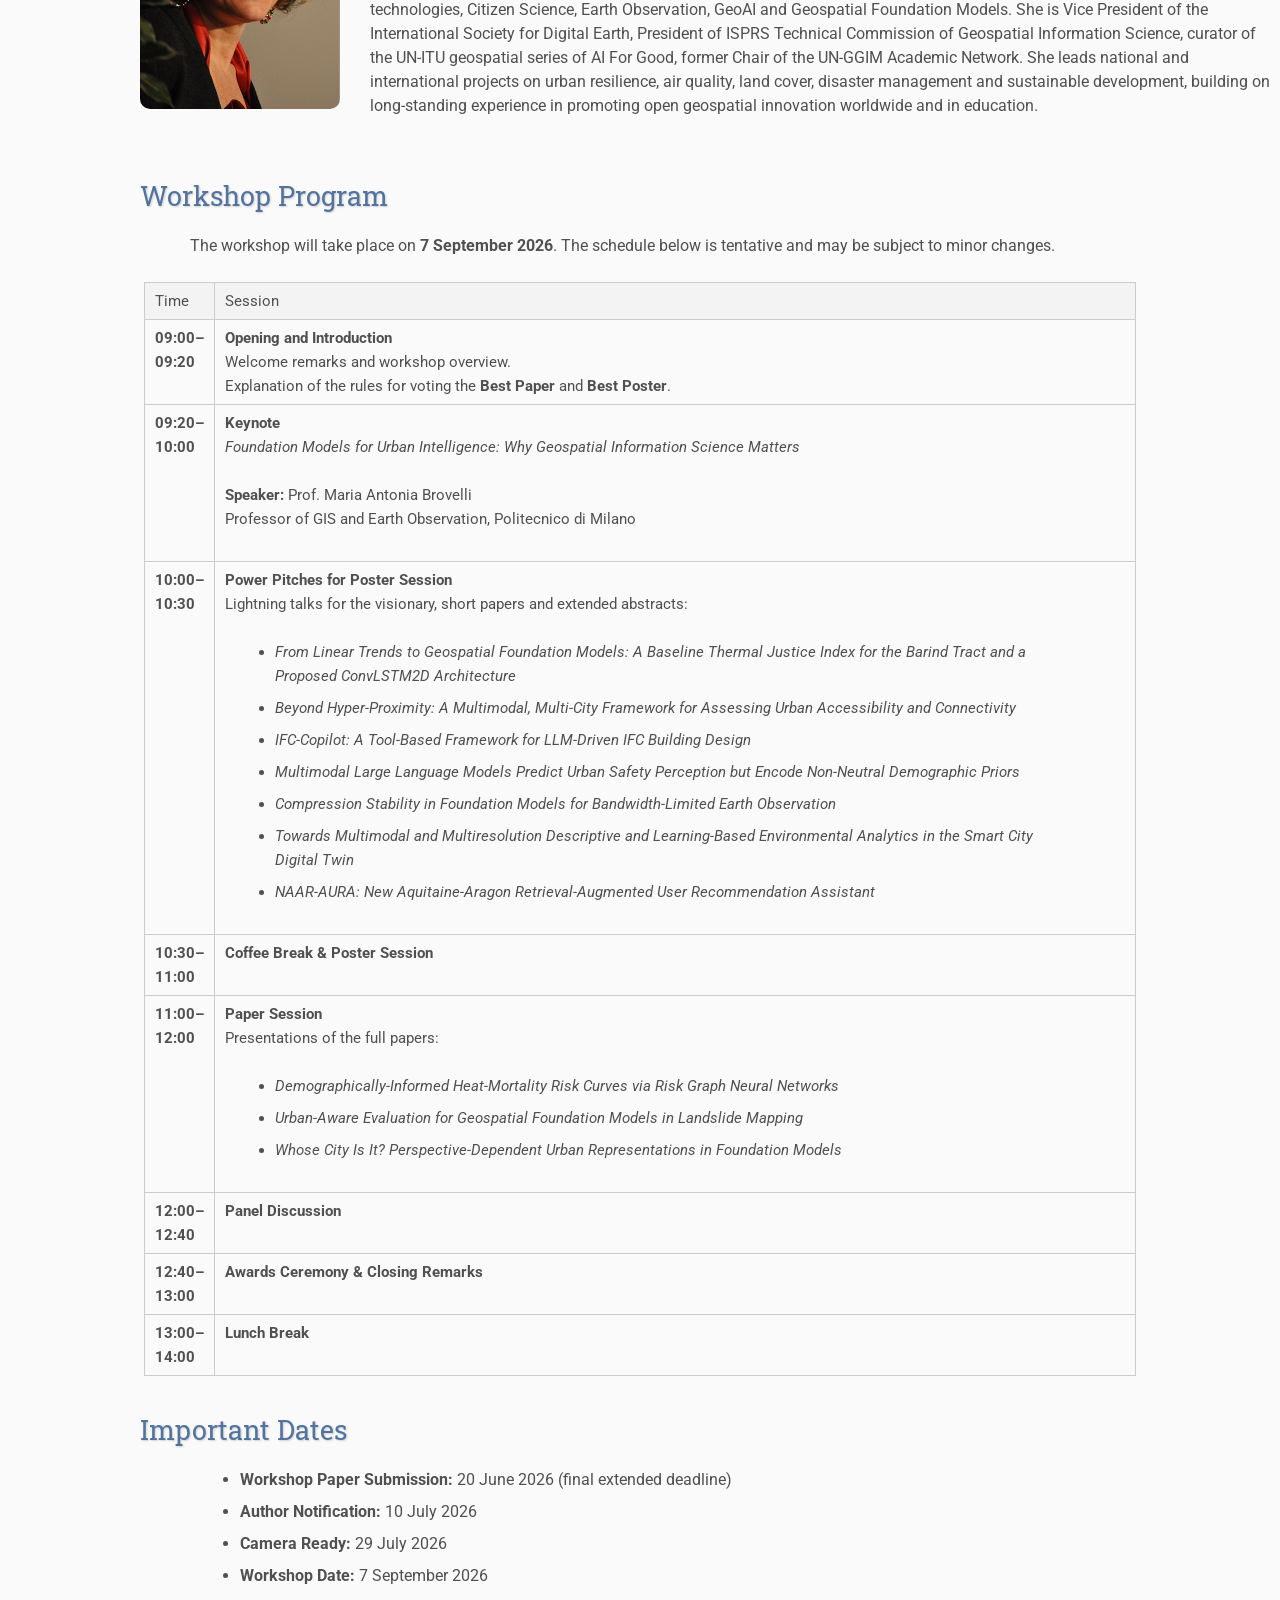
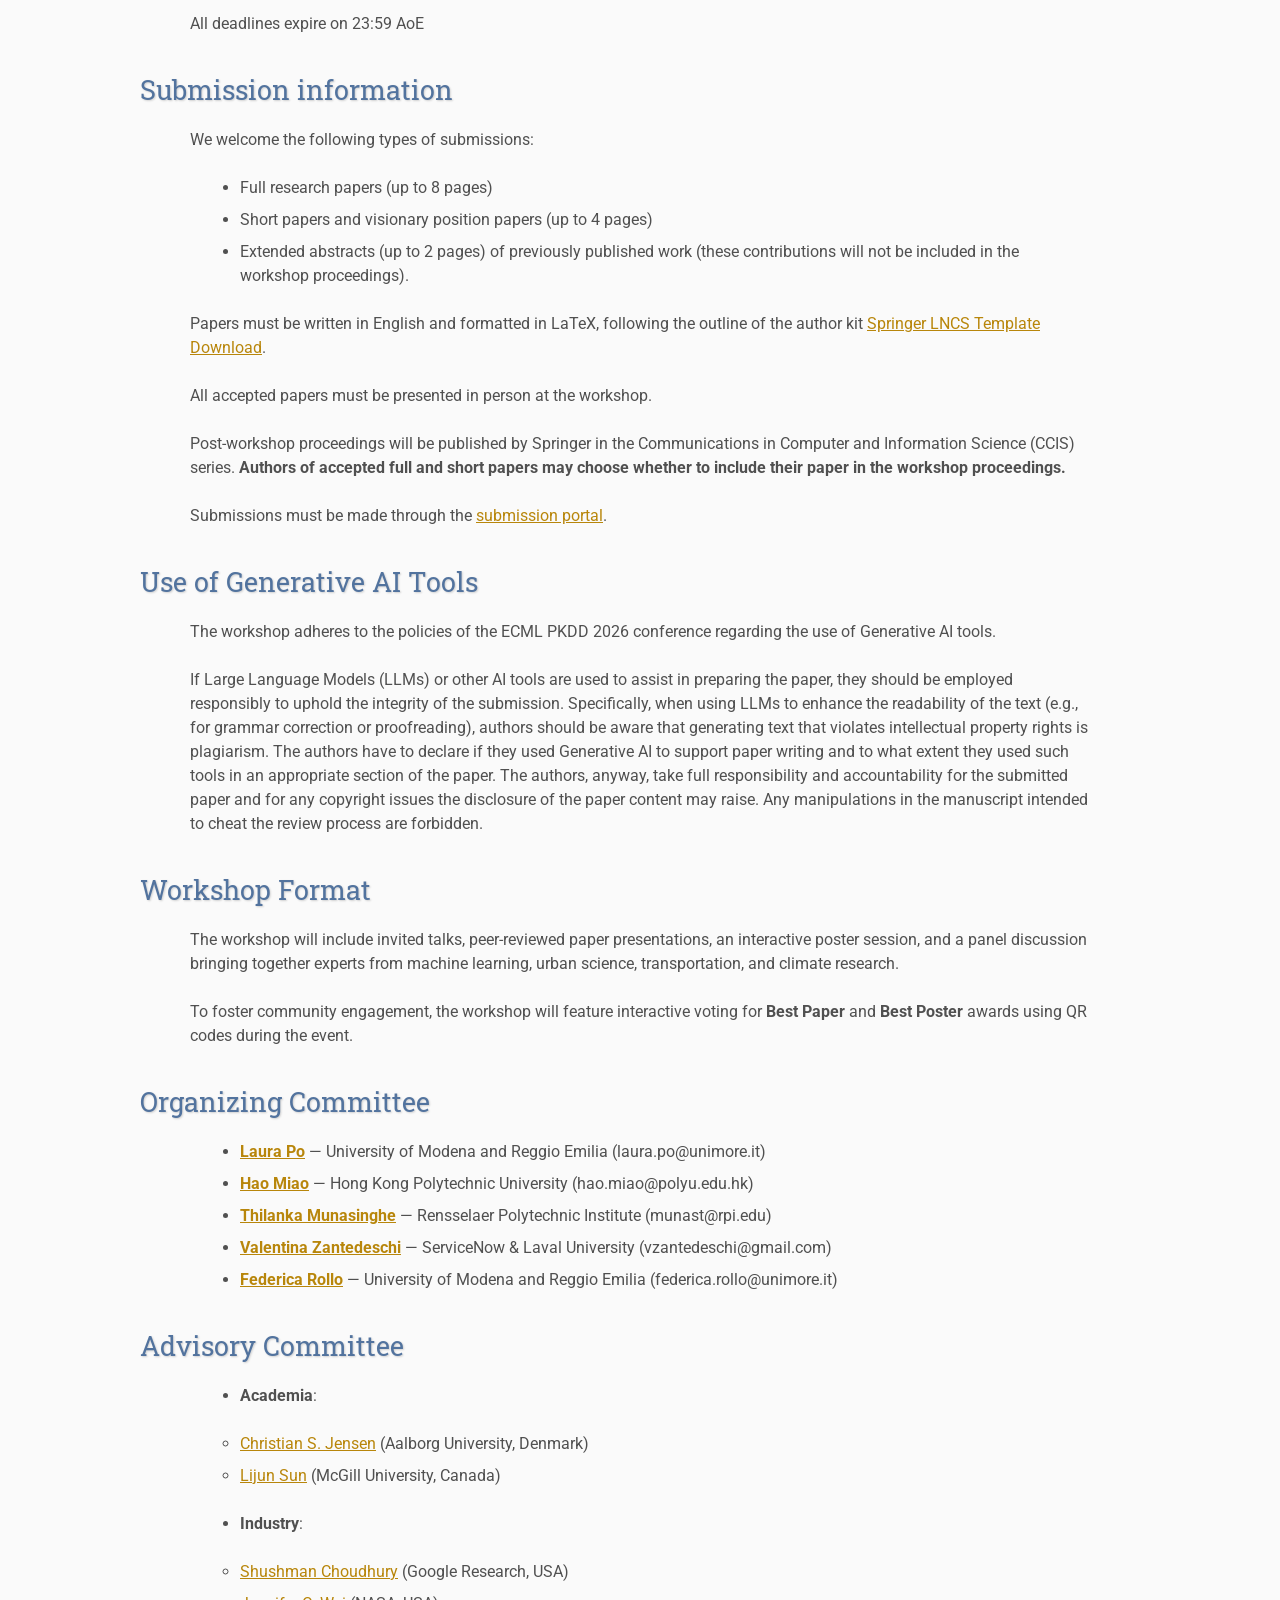
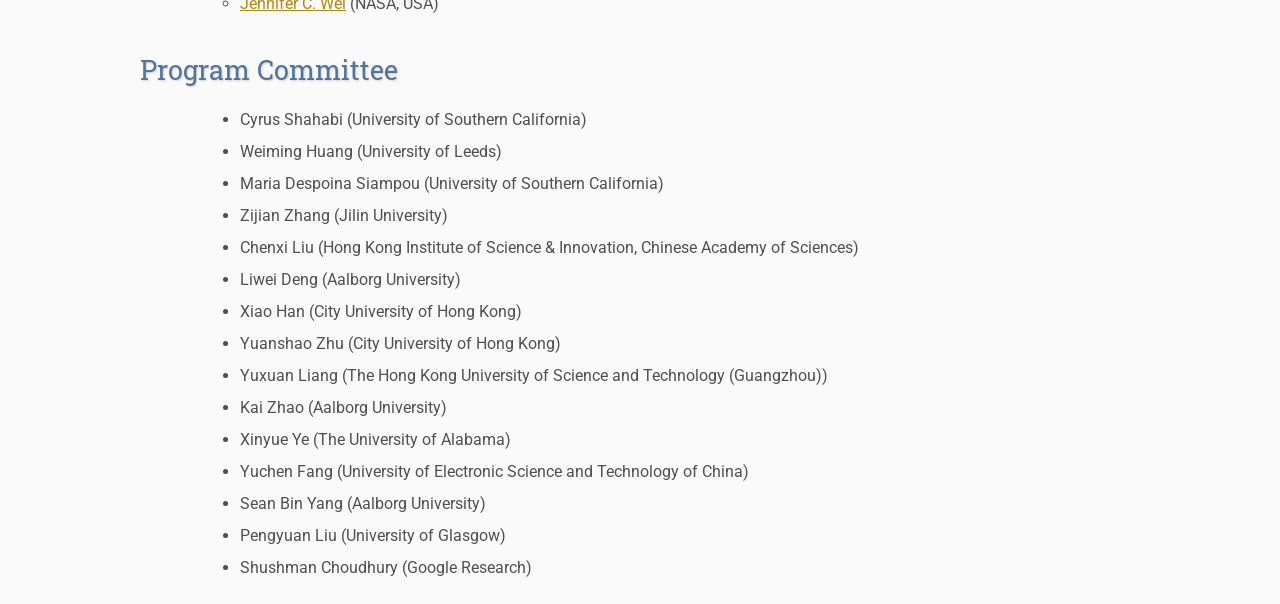
==== commit 6a46b7b8: "Update index.html" ====
--- a/index.html
+++ b/index.html
@@ -191,12 +191,7 @@
 <td><b>11:00–12:00</b></td>
 <td>
 <b>Paper Session</b><br>
-Full paper presentations <!--(20 minutes each: 15-minute presentation + 5-minute Q&amp;A):-->
-<!-- <ul>
-<li><i>Whose City Is It? Perspective-Dependent Urban Representations in Foundation Models</i></li>
-<li><i>Urban-Aware Evaluation for Geospatial Foundation Models in Landslide Mapping</i></li>
-<li><i>Demographically-Informed Heat-Mortality Risk Curves via Risk Graph Neural Networks</i></li>
-</ul> -->
+Full paper presentations
 </td>
 </tr>
 
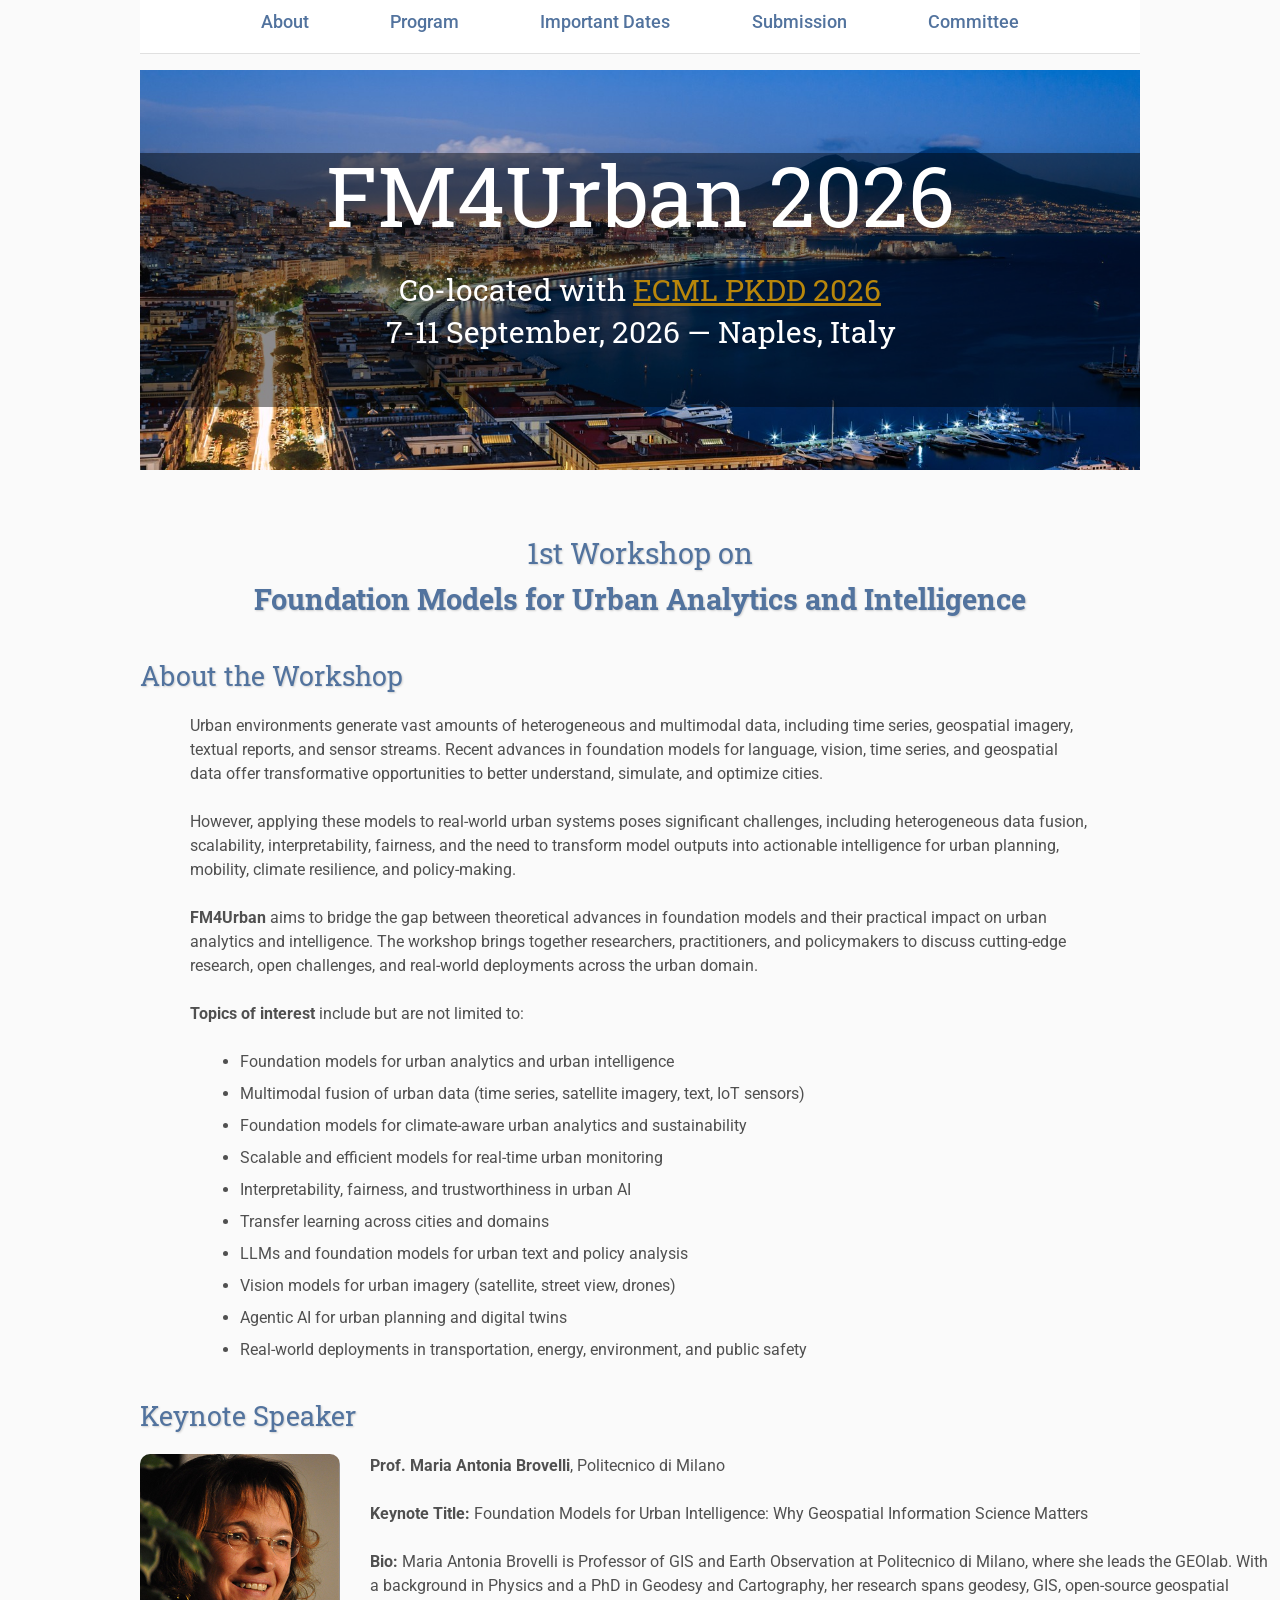
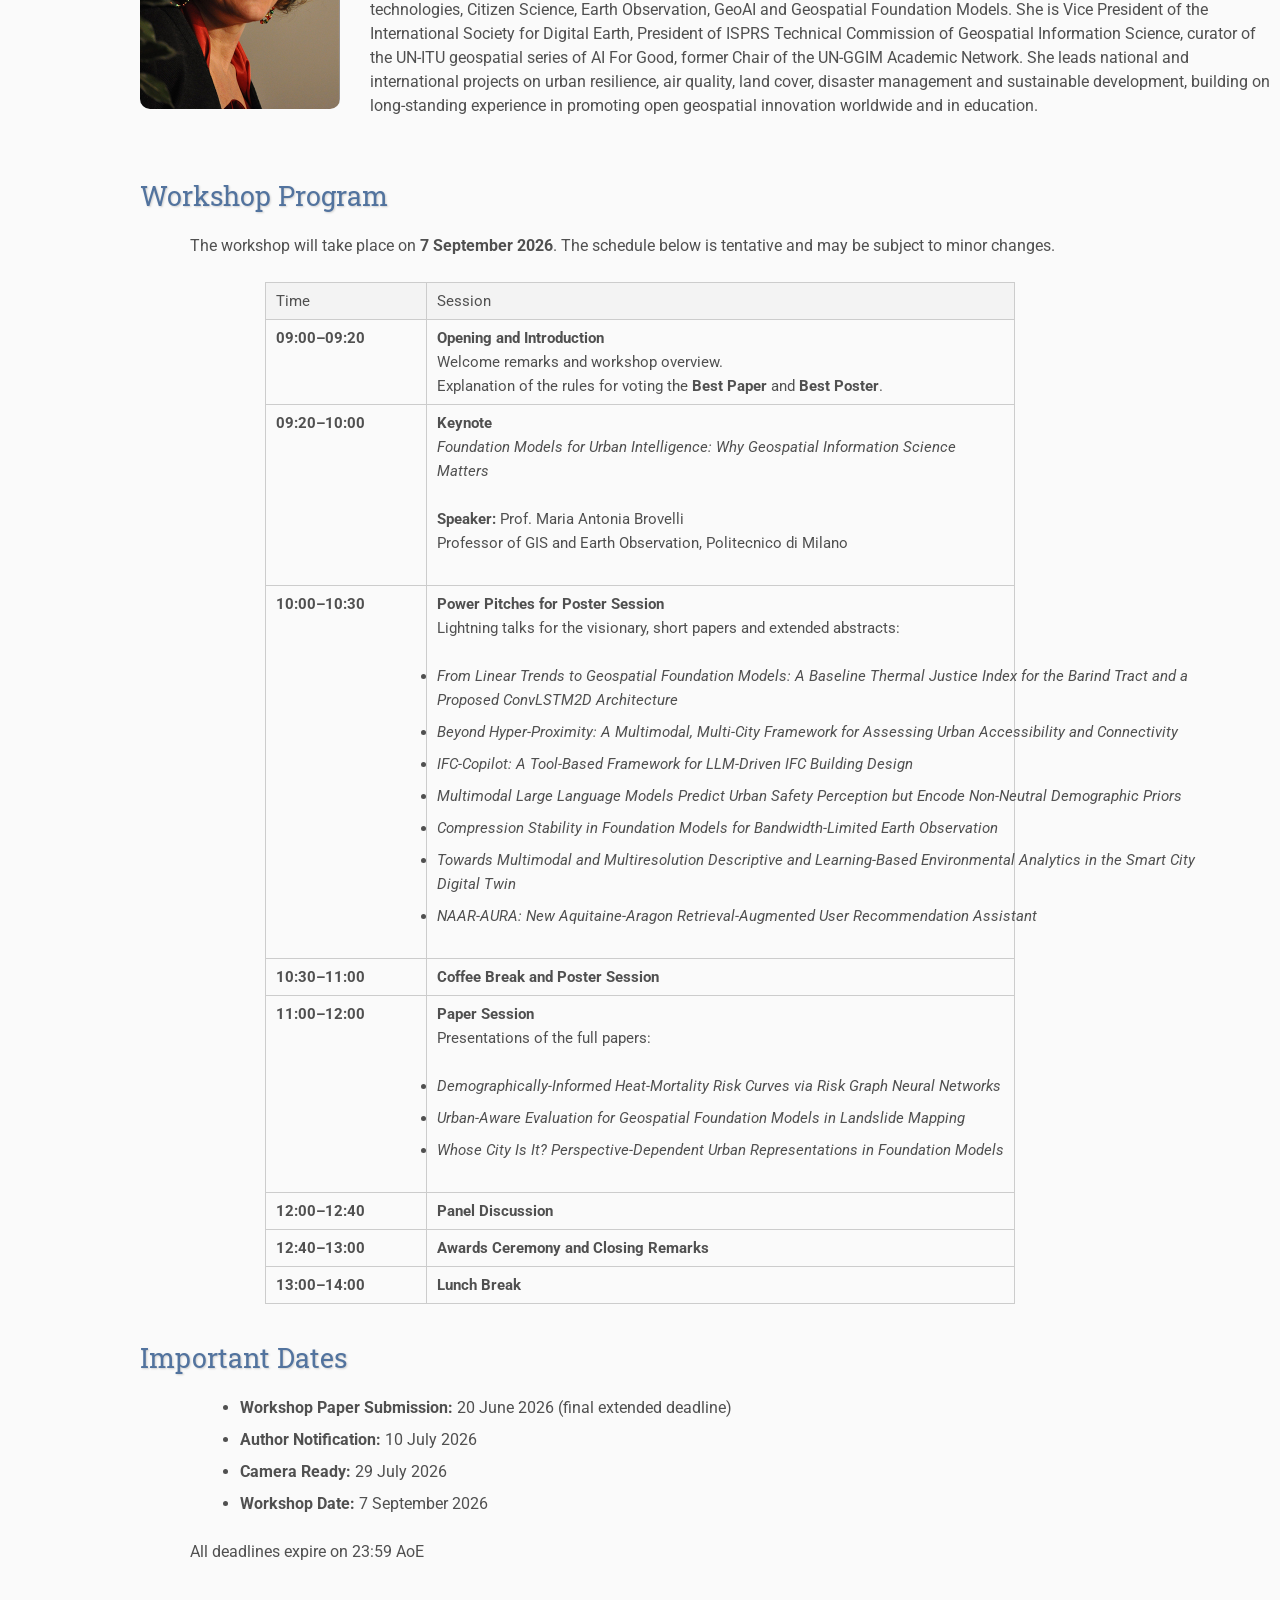
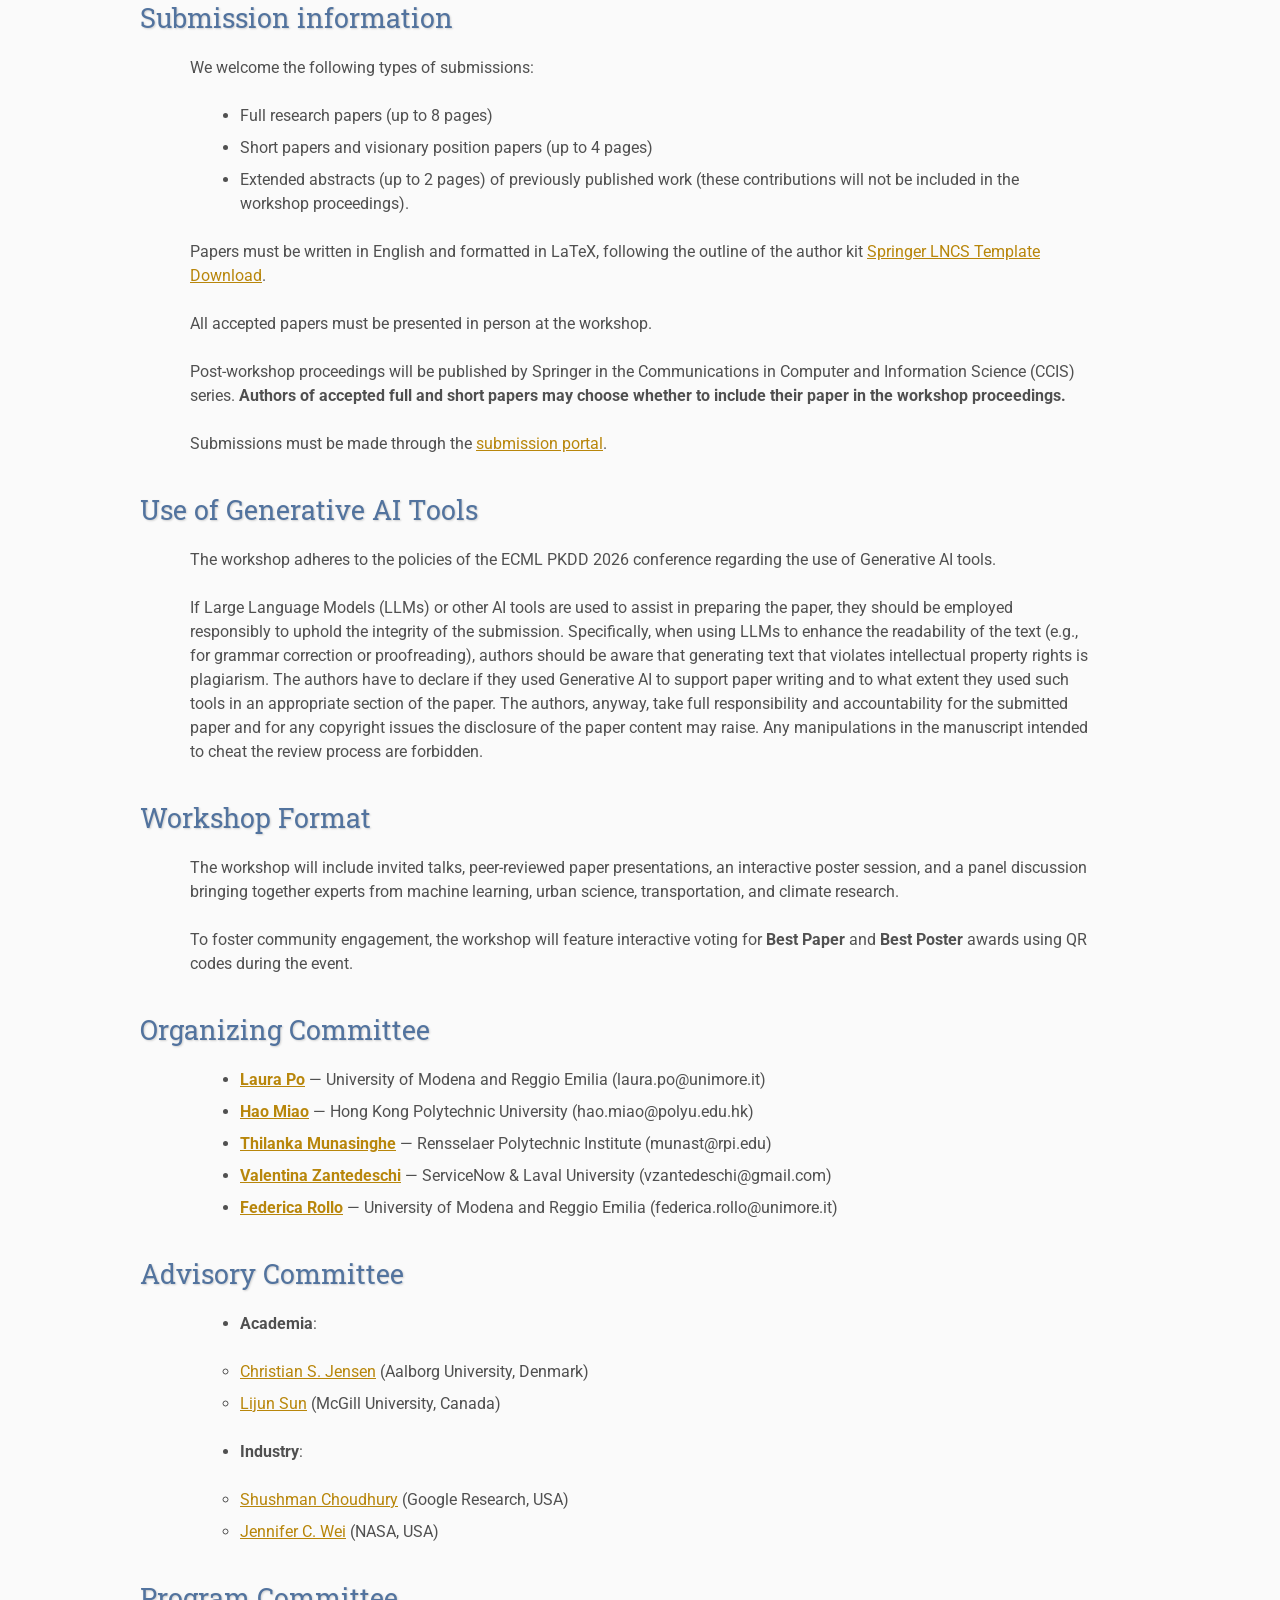
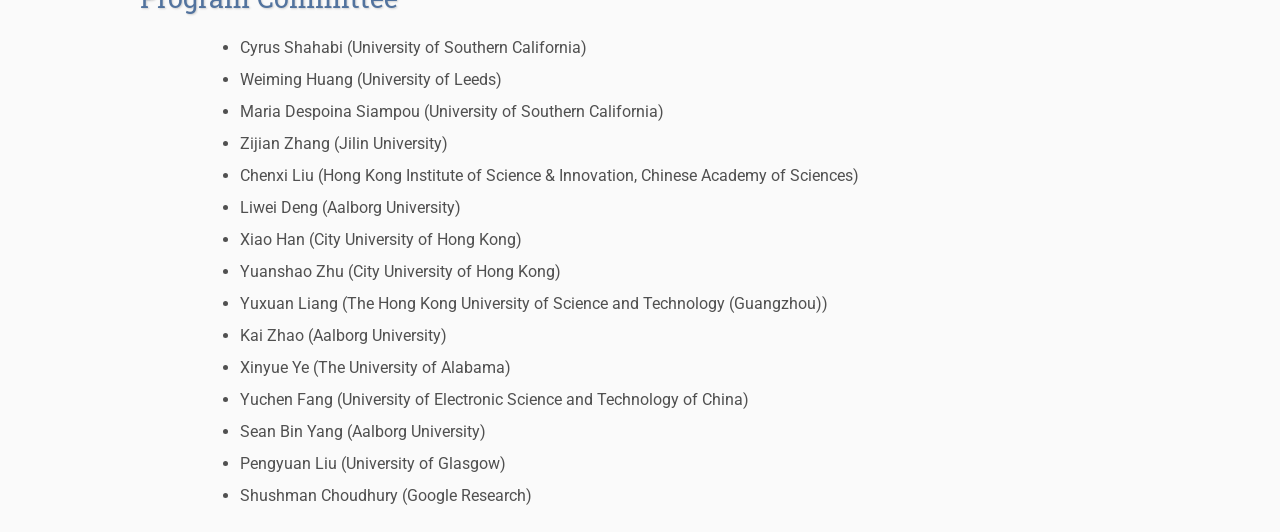
==== commit f0b674a8: "Update index.html" ====
--- a/index.html
+++ b/index.html
@@ -20,7 +20,8 @@
 		    max-width: 900px;
 		    margin: 20px auto;
 		    border-collapse: collapse;
-			font-size: 0.95em;
+		    font-size: 0.95em;
+		    table-layout: fixed;
 		}
 		
 		table.program th,
@@ -37,6 +38,12 @@
 		table.program tr:nth-child(even) {
 		    background-color: #fafafa;
 		}
+
+		table.program th:first-child,
+		table.program td:first-child {
+			width: 140px;   /* prova 120px, 140px o 160px */
+			white-space: nowrap;
+		}
     </style>
 
 </head>
@@ -255,7 +262,7 @@
 <tr>
 <td><b>10:30–11:00</b></td>
 <td>
-<b>Coffee Break &amp; Poster Session</b>
+<b>Coffee Break and Poster Session</b>
 </td>
 </tr>
 
@@ -282,7 +289,7 @@
 <tr>
 <td><b>12:40–13:00</b></td>
 <td>
-<b>Awards Ceremony &amp; Closing Remarks</b>
+<b>Awards Ceremony and Closing Remarks</b>
 </td>
 </tr>
 
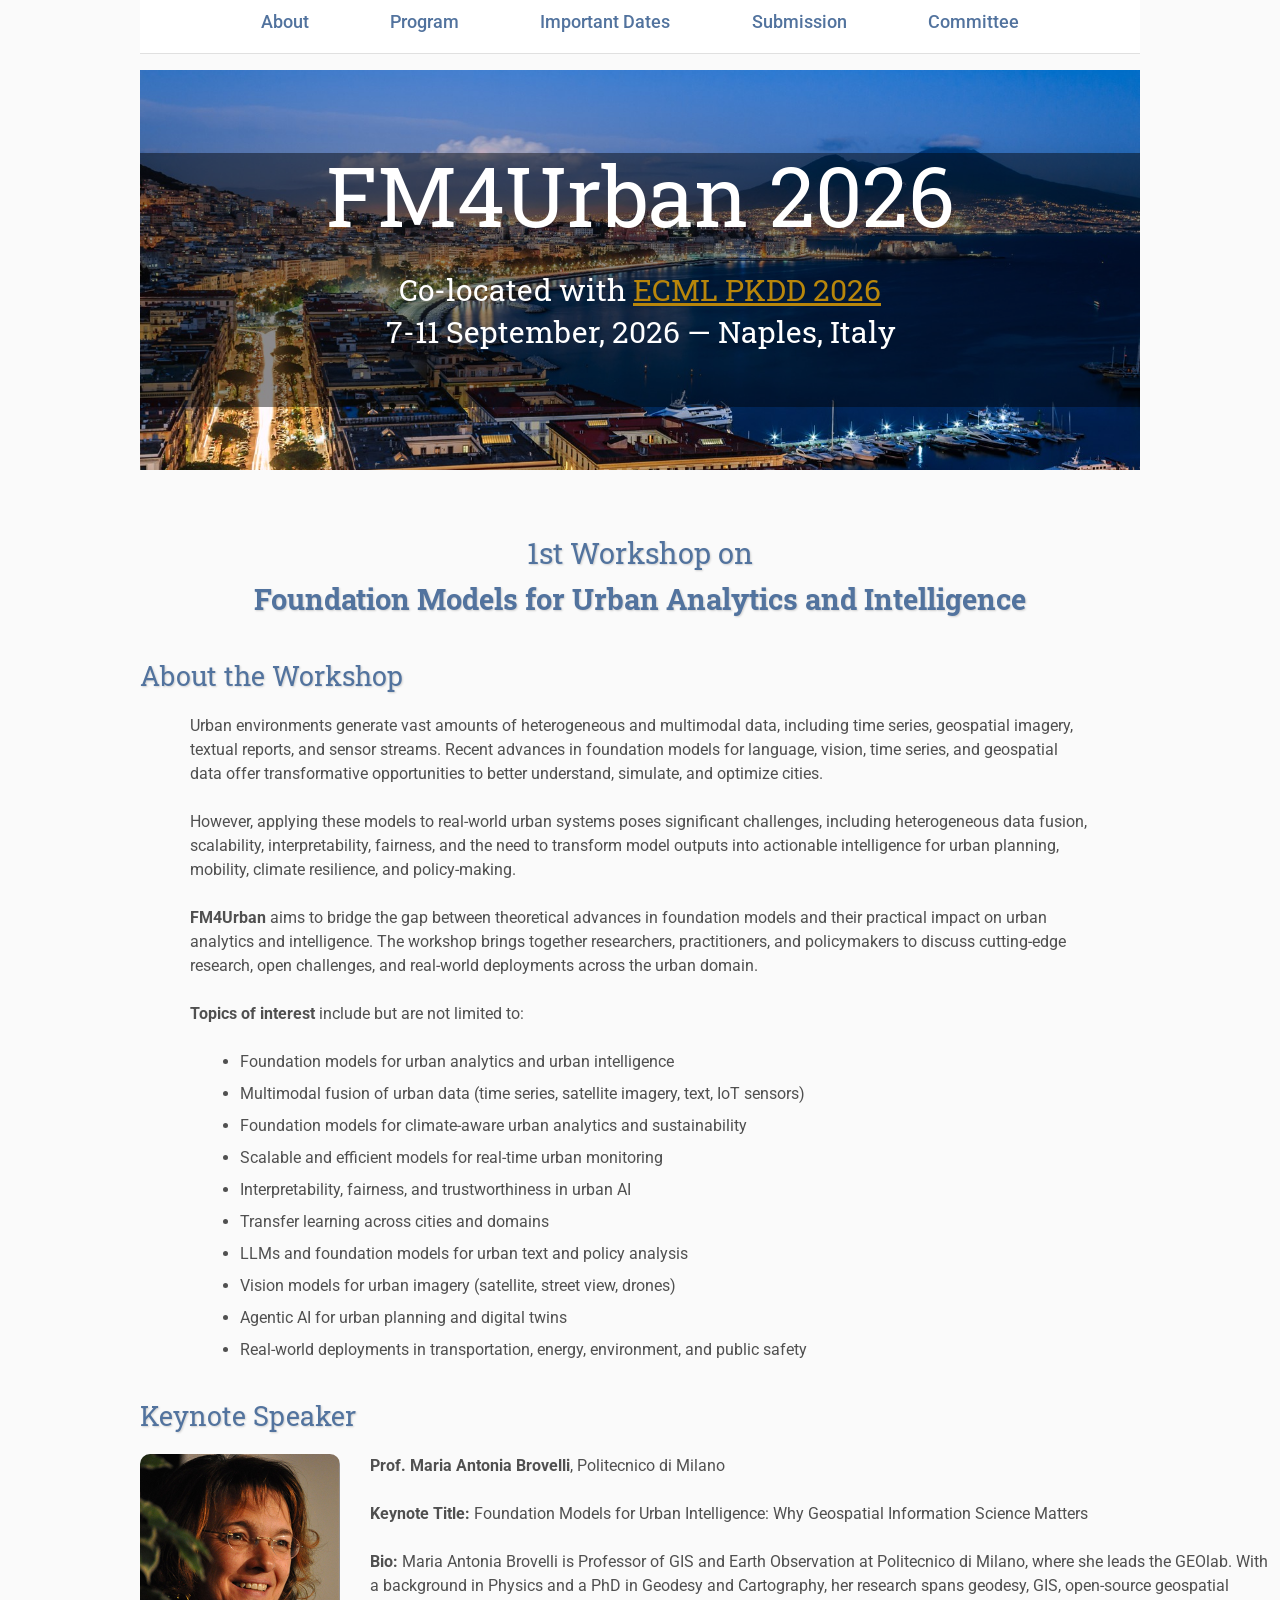
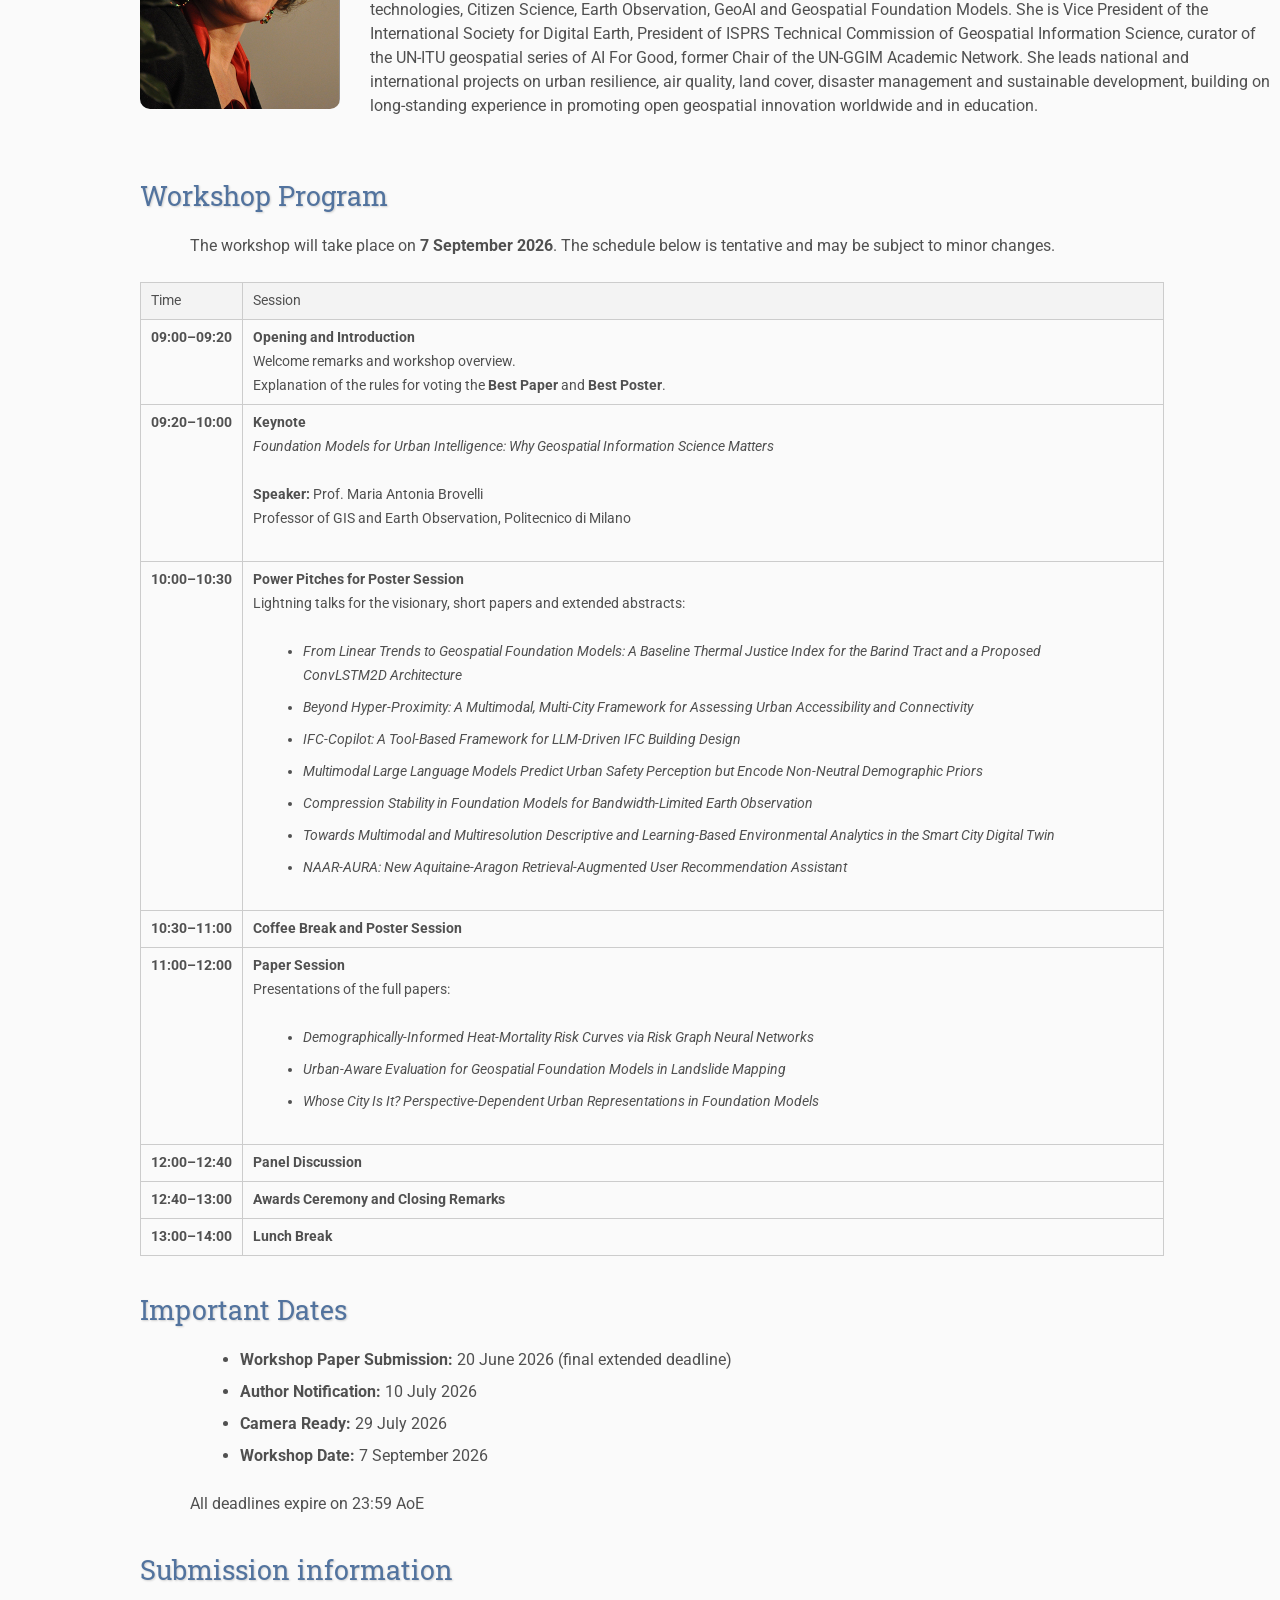
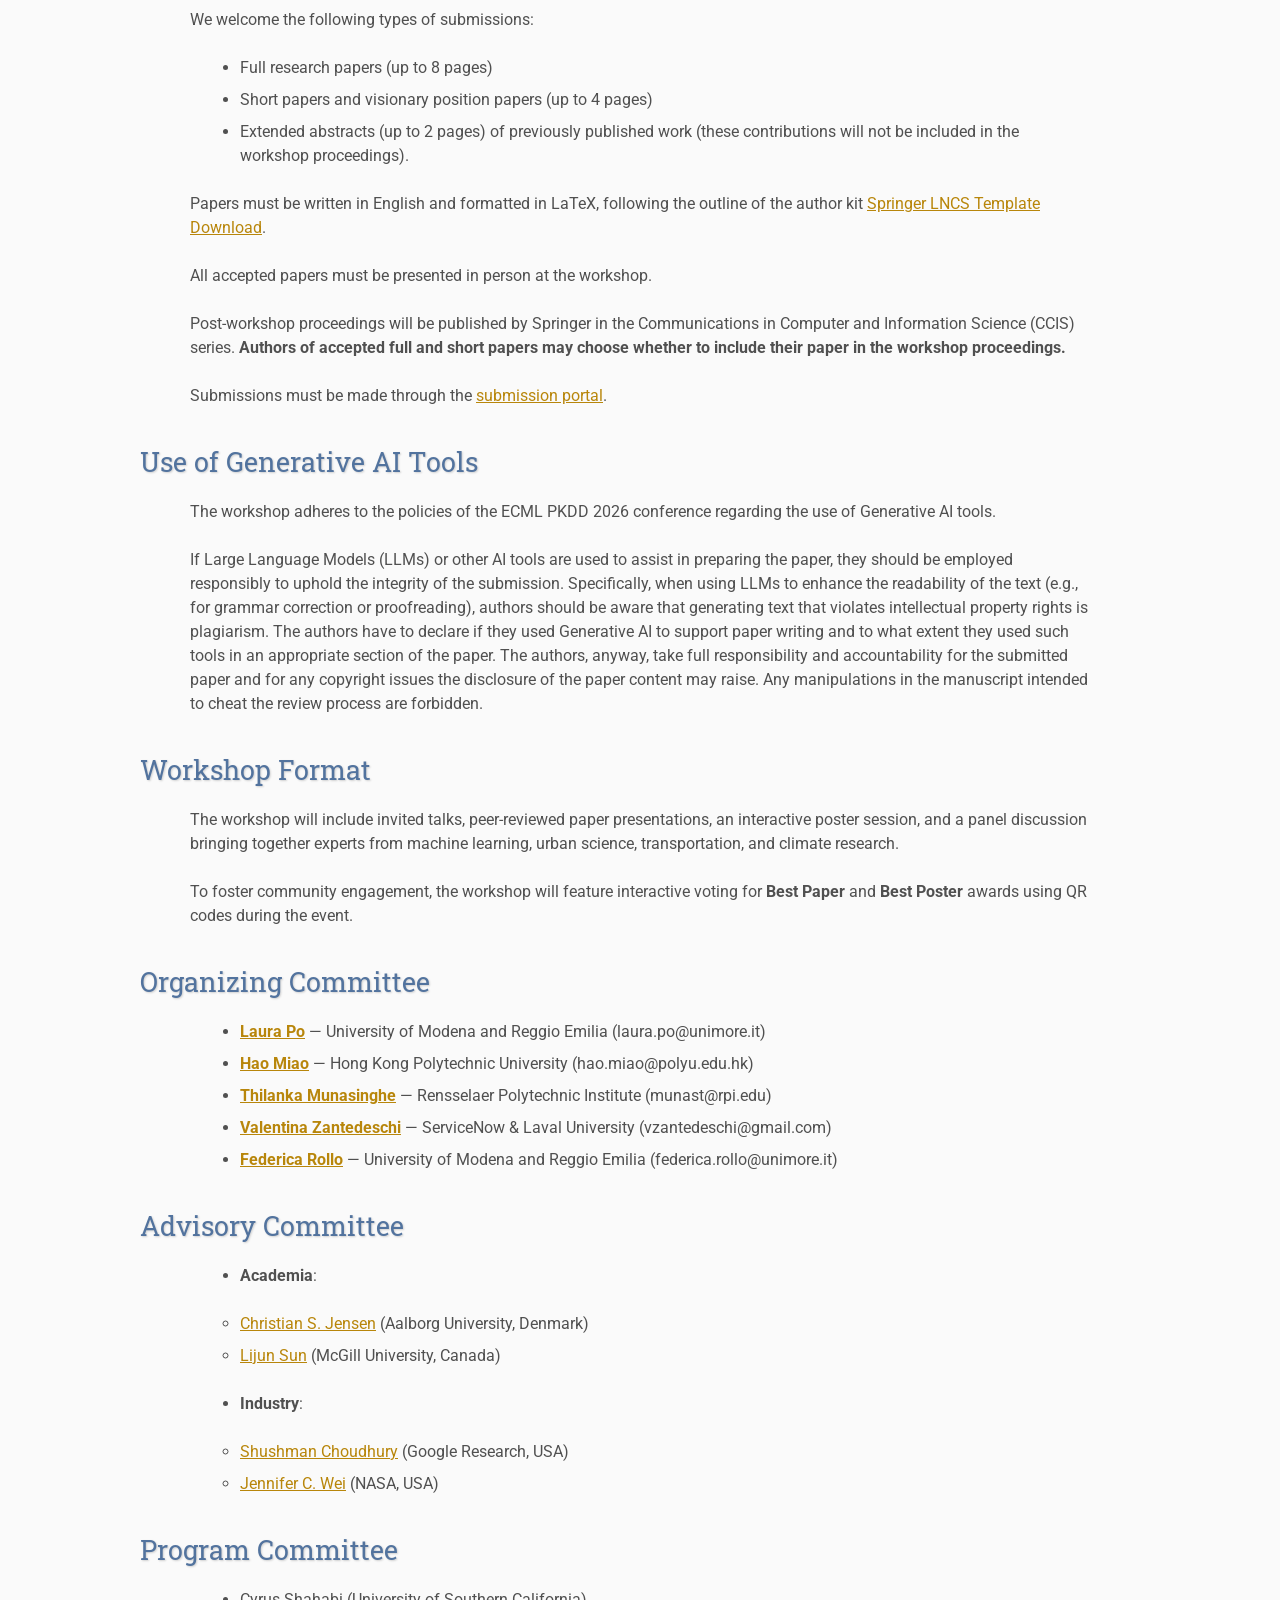
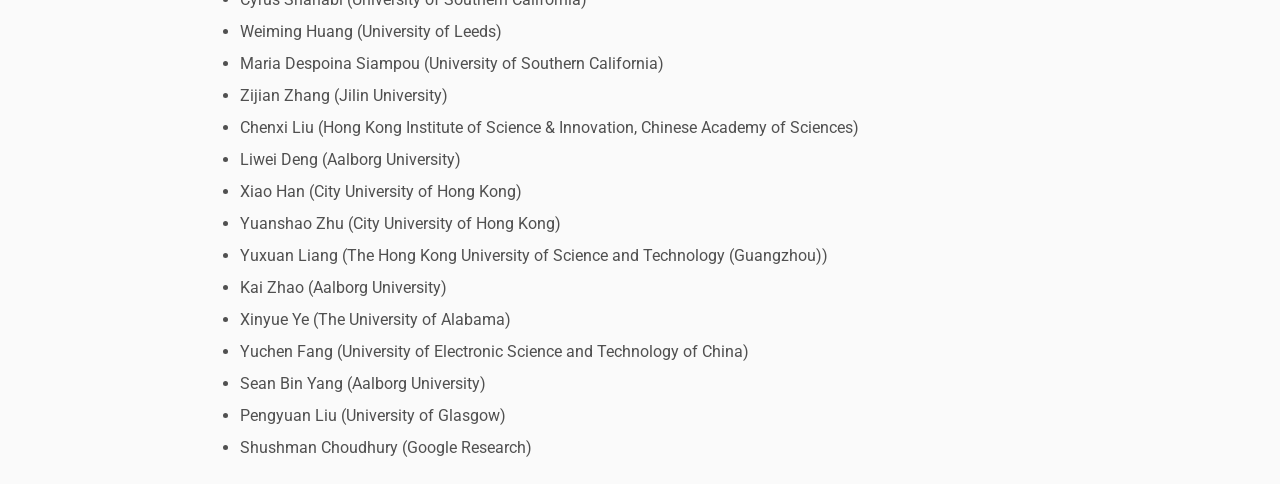
==== commit 92e3ce18: "Update index.html" ====
--- a/index.html
+++ b/index.html
@@ -20,8 +20,7 @@
 		    max-width: 900px;
 		    margin: 20px auto;
 		    border-collapse: collapse;
-		    font-size: 0.95em;
-		    table-layout: fixed;
+		    font-size: 0.90em;
 		}
 		
 		table.program th,
@@ -41,8 +40,14 @@
 
 		table.program th:first-child,
 		table.program td:first-child {
-			width: 140px;   /* prova 120px, 140px o 160px */
+			width: 120px;   /* prova 120px, 140px o 160px */
 			white-space: nowrap;
+		}
+
+		table.program td:last-child {
+		    white-space: normal;
+		    overflow-wrap: anywhere;
+		    word-break: normal;
 		}
     </style>
 
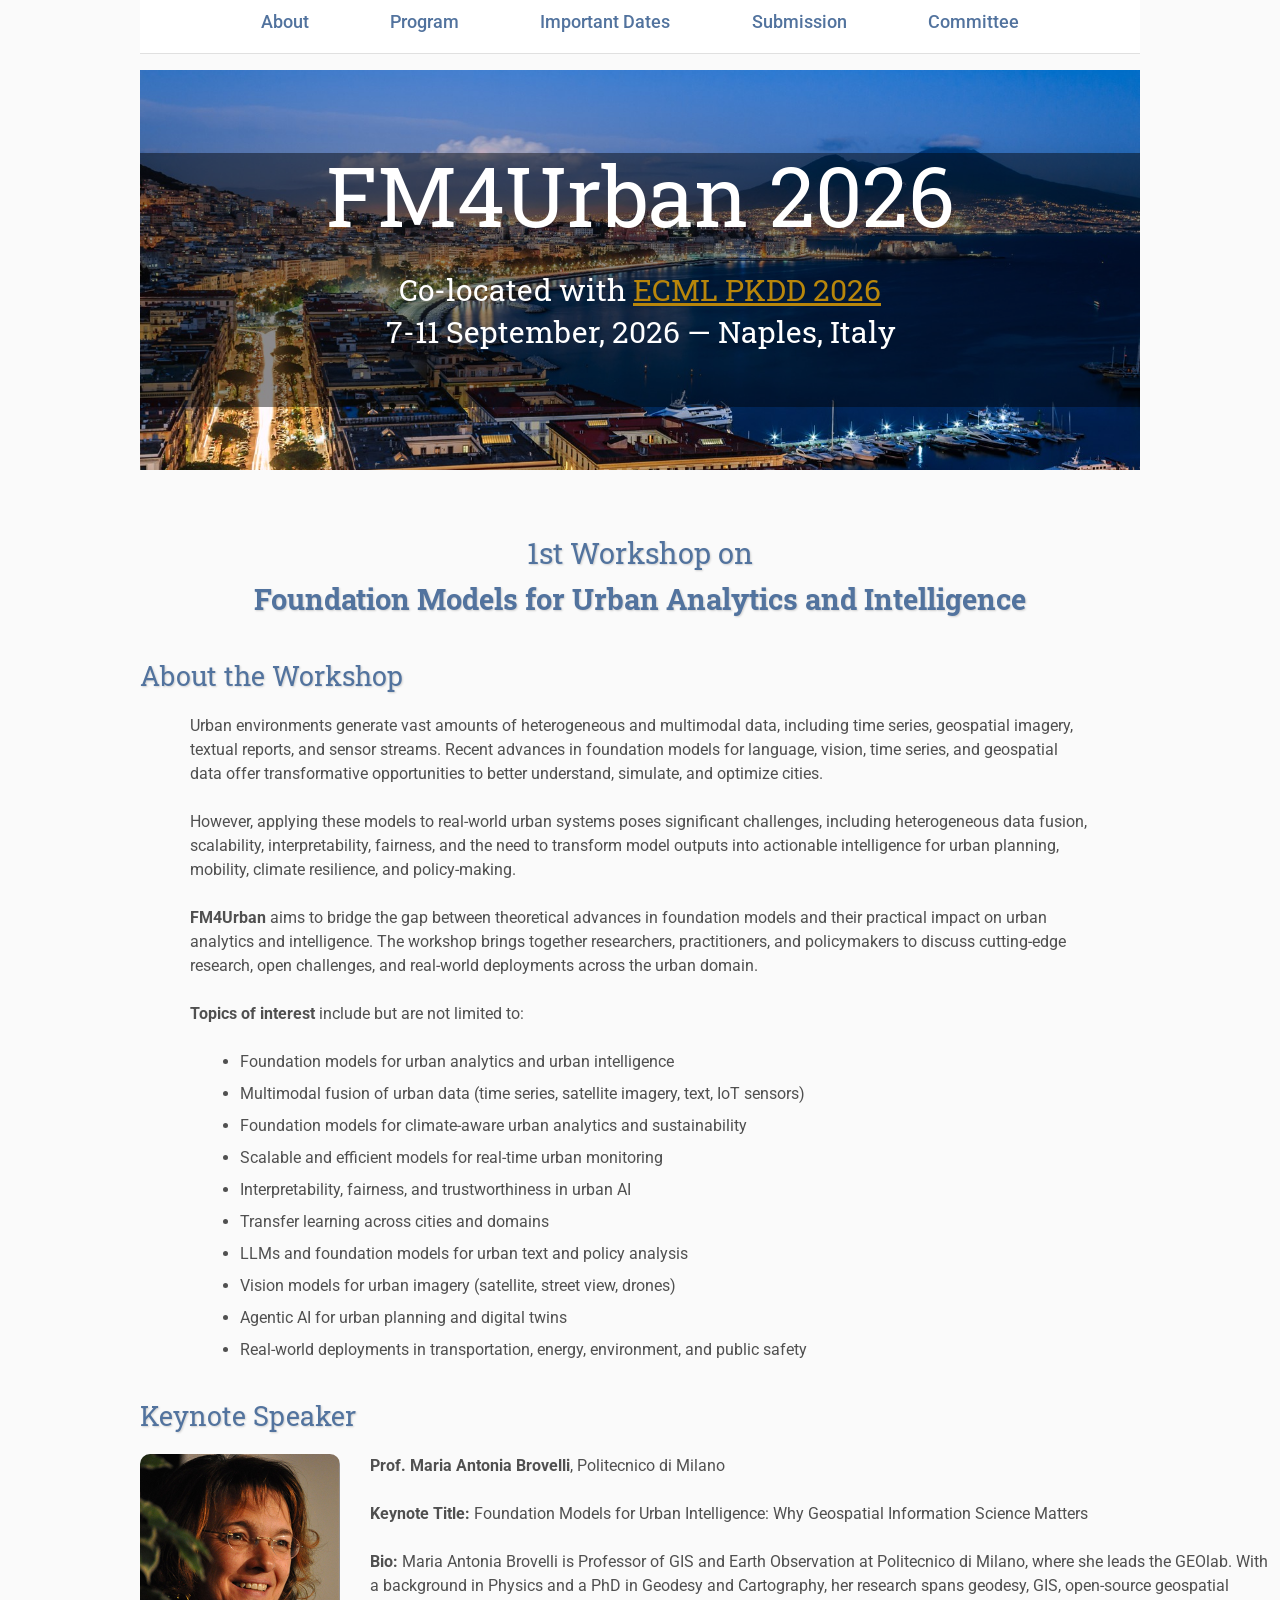
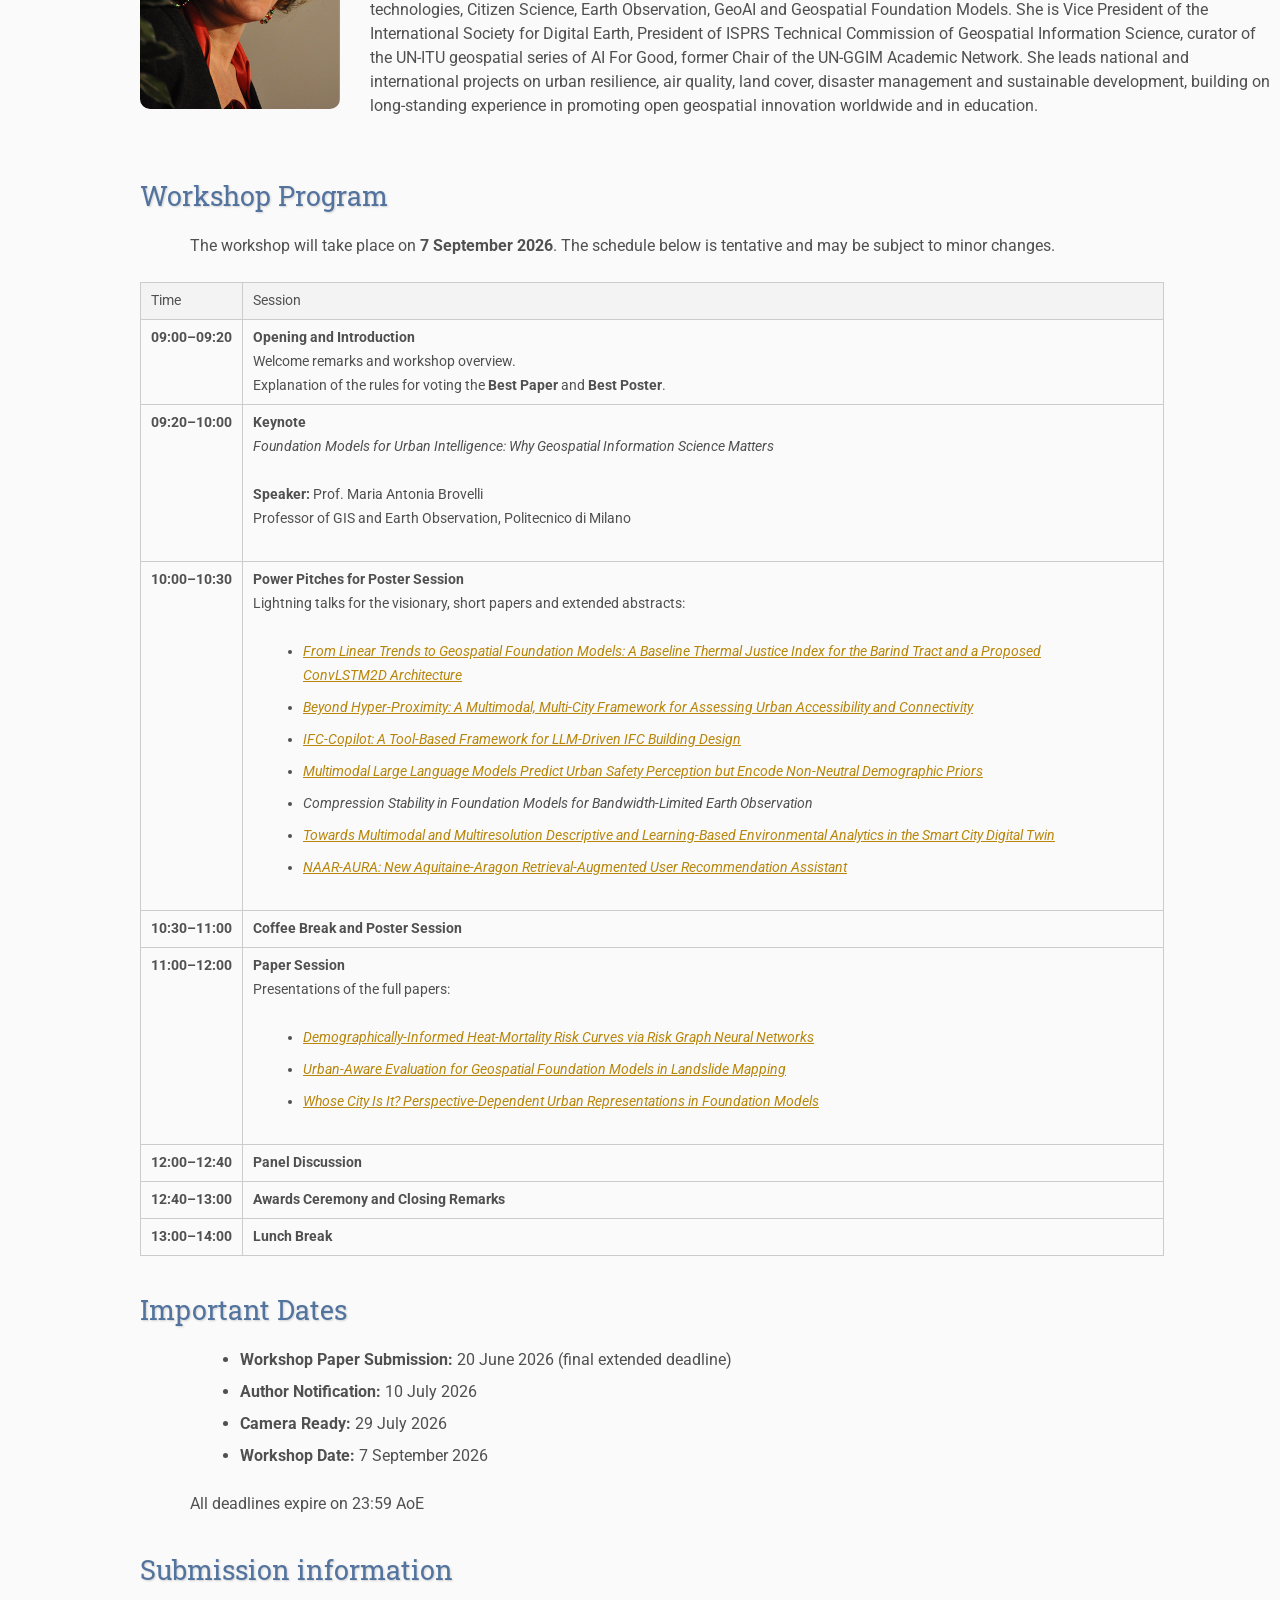
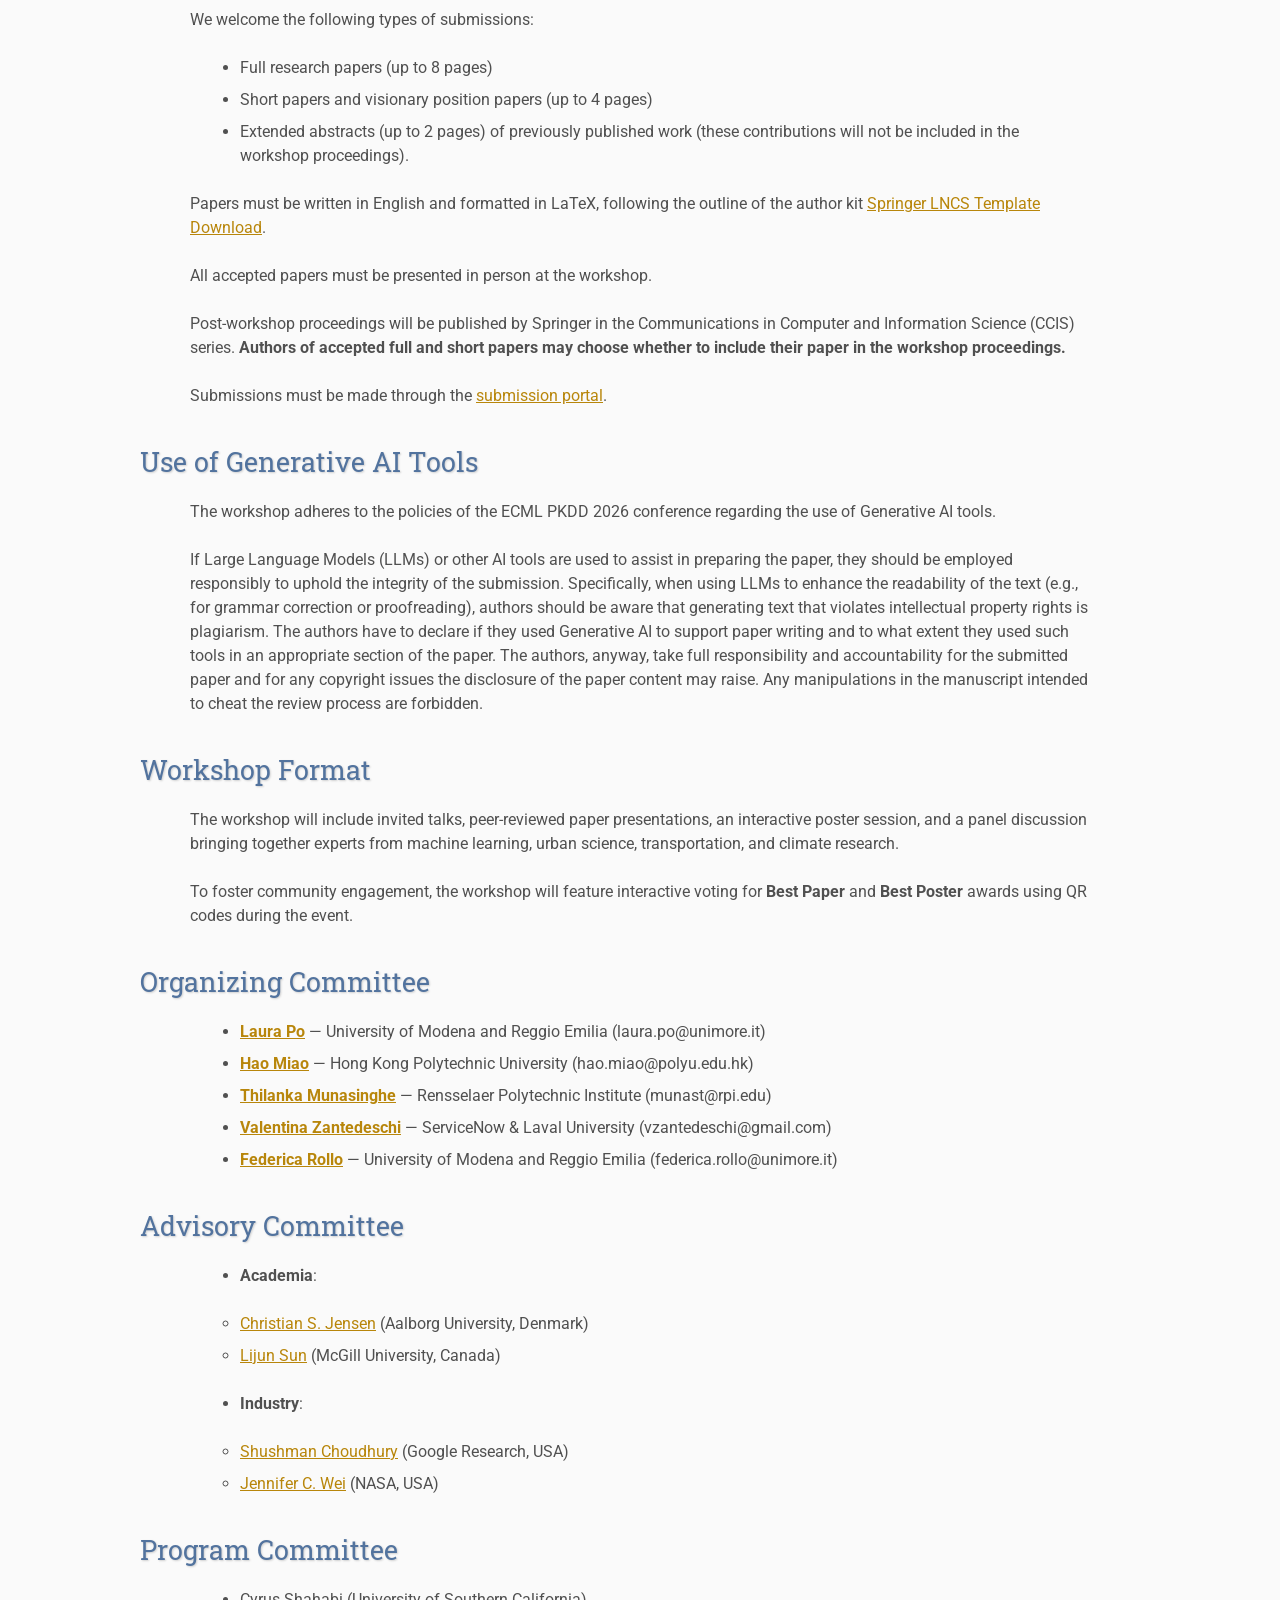
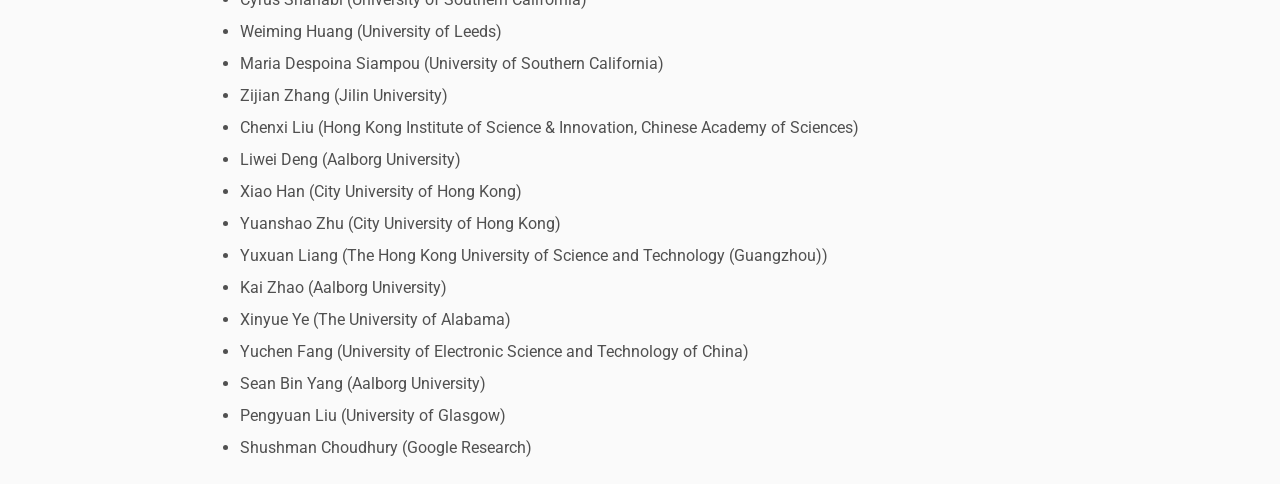
==== commit f8bf7385: "Add papers" ====
--- a/index.html
+++ b/index.html
@@ -253,13 +253,13 @@
 <b>Power Pitches for Poster Session</b><br>
 Lightning talks for the visionary, short papers and extended abstracts:
 <ul>
-<li><i>From Linear Trends to Geospatial Foundation Models: A Baseline Thermal Justice Index for the Barind Tract and a Proposed ConvLSTM2D Architecture</i></li>
-<li><i>Beyond Hyper-Proximity: A Multimodal, Multi-City Framework for Assessing Urban Accessibility and Connectivity</i></li>
-<li><i>IFC-Copilot: A Tool-Based Framework for LLM-Driven IFC Building Design</i></li>
-<li><i>Multimodal Large Language Models Predict Urban Safety Perception but Encode Non-Neutral Demographic Priors</i></li>
+<li><a href="papers/80.pdf" target="_blank"><i>From Linear Trends to Geospatial Foundation Models: A Baseline Thermal Justice Index for the Barind Tract and a Proposed ConvLSTM2D Architecture</i></a></li>
+<li><a href="papers/102.pdf" target="_blank"><i>Beyond Hyper-Proximity: A Multimodal, Multi-City Framework for Assessing Urban Accessibility and Connectivity</i></a></li>
+<li><a href="papers/489.pdf" target="_blank"><i>IFC-Copilot: A Tool-Based Framework for LLM-Driven IFC Building Design</i></a></li>
+<li><a href="papers/524.pdf" target="_blank"><i>Multimodal Large Language Models Predict Urban Safety Perception but Encode Non-Neutral Demographic Priors</i></a></li>
 <li><i>Compression Stability in Foundation Models for Bandwidth-Limited Earth Observation</i></li>
-<li><i>Towards Multimodal and Multiresolution Descriptive and Learning-Based Environmental Analytics in the Smart City Digital Twin</i></li>
-<li><i>NAAR-AURA: New Aquitaine-Aragon Retrieval-Augmented User Recommendation Assistant</i></li>
+<li><a href="papers/670.pdf" target="_blank"><i>Towards Multimodal and Multiresolution Descriptive and Learning-Based Environmental Analytics in the Smart City Digital Twin</i></a></li>
+<li><a href="papers/672.pdf" target="_blank"><i>NAAR-AURA: New Aquitaine-Aragon Retrieval-Augmented User Recommendation Assistant</i></a></li>
 </ul>
 </td>
 </tr>
@@ -277,9 +277,9 @@
 <b>Paper Session</b><br>
 Presentations of the full papers:
 <ul>
-<li><i>Demographically-Informed Heat-Mortality Risk Curves via Risk Graph Neural Networks</i></li>
-<li><i>Urban-Aware Evaluation for Geospatial Foundation Models in Landslide Mapping</i></li>
-<li><i>Whose City Is It? Perspective-Dependent Urban Representations in Foundation Models</i></li>
+<li><a href="papers/540.pdf" target="_blank"><i>Demographically-Informed Heat-Mortality Risk Curves via Risk Graph Neural Networks</i></a></li>
+<li><a href="papers/602.pdf" target="_blank"><i>Urban-Aware Evaluation for Geospatial Foundation Models in Landslide Mapping</i></a></li>
+<li><a href="papers/607.pdf" target="_blank"><i>Whose City Is It? Perspective-Dependent Urban Representations in Foundation Models</i></a></li>
 </ul>
 </td>
 </tr>
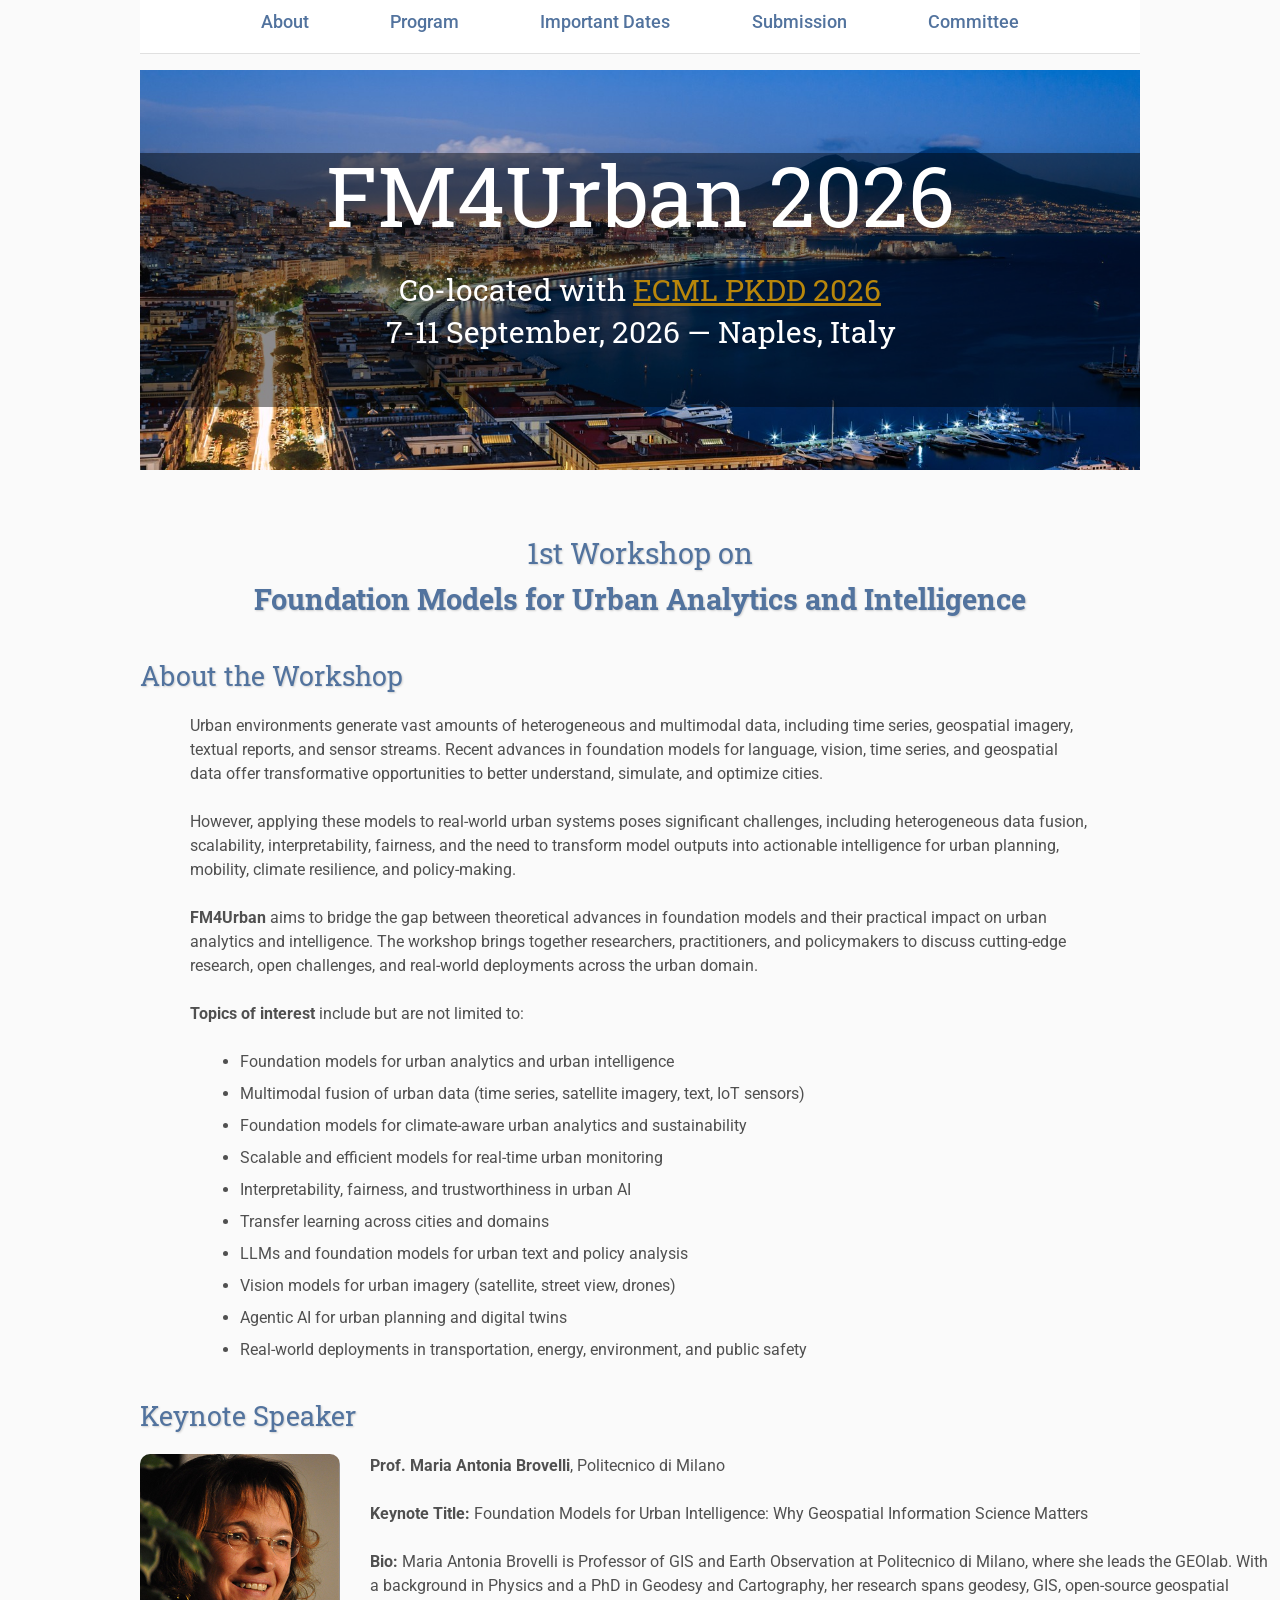
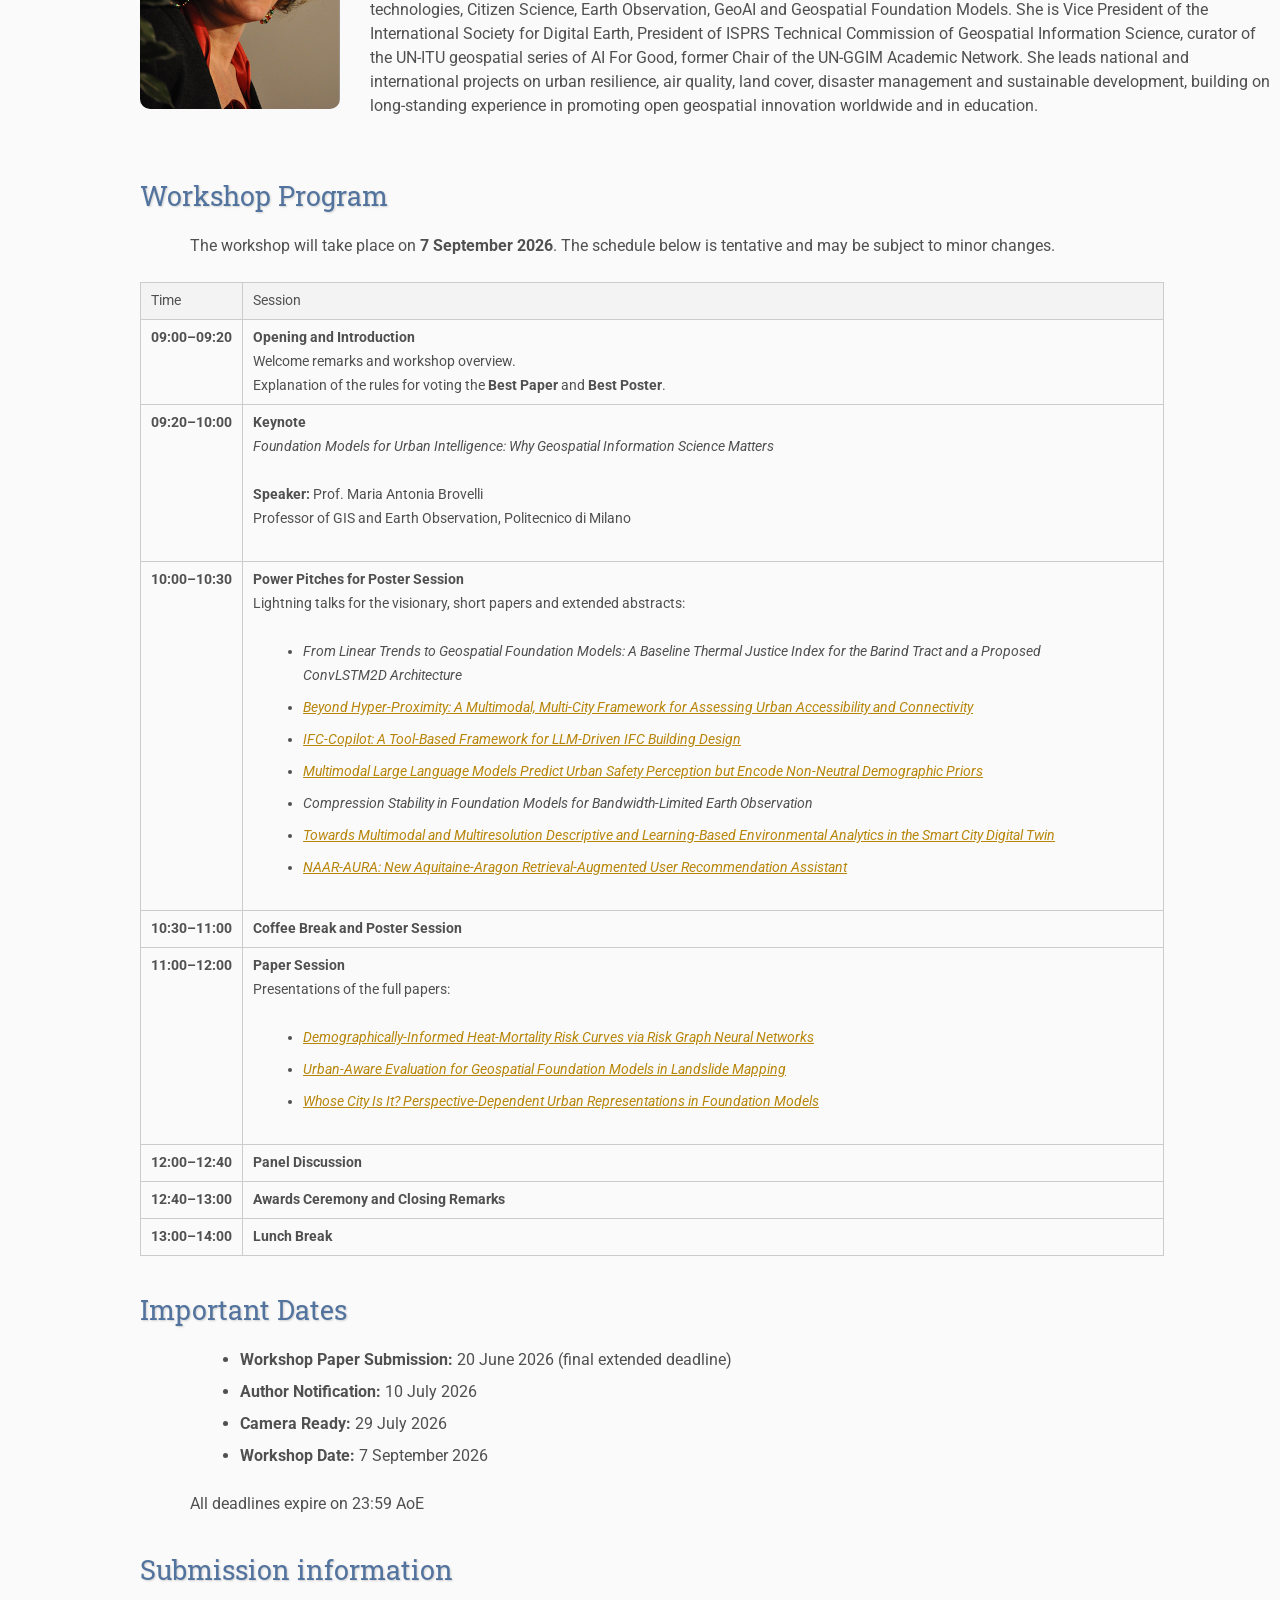
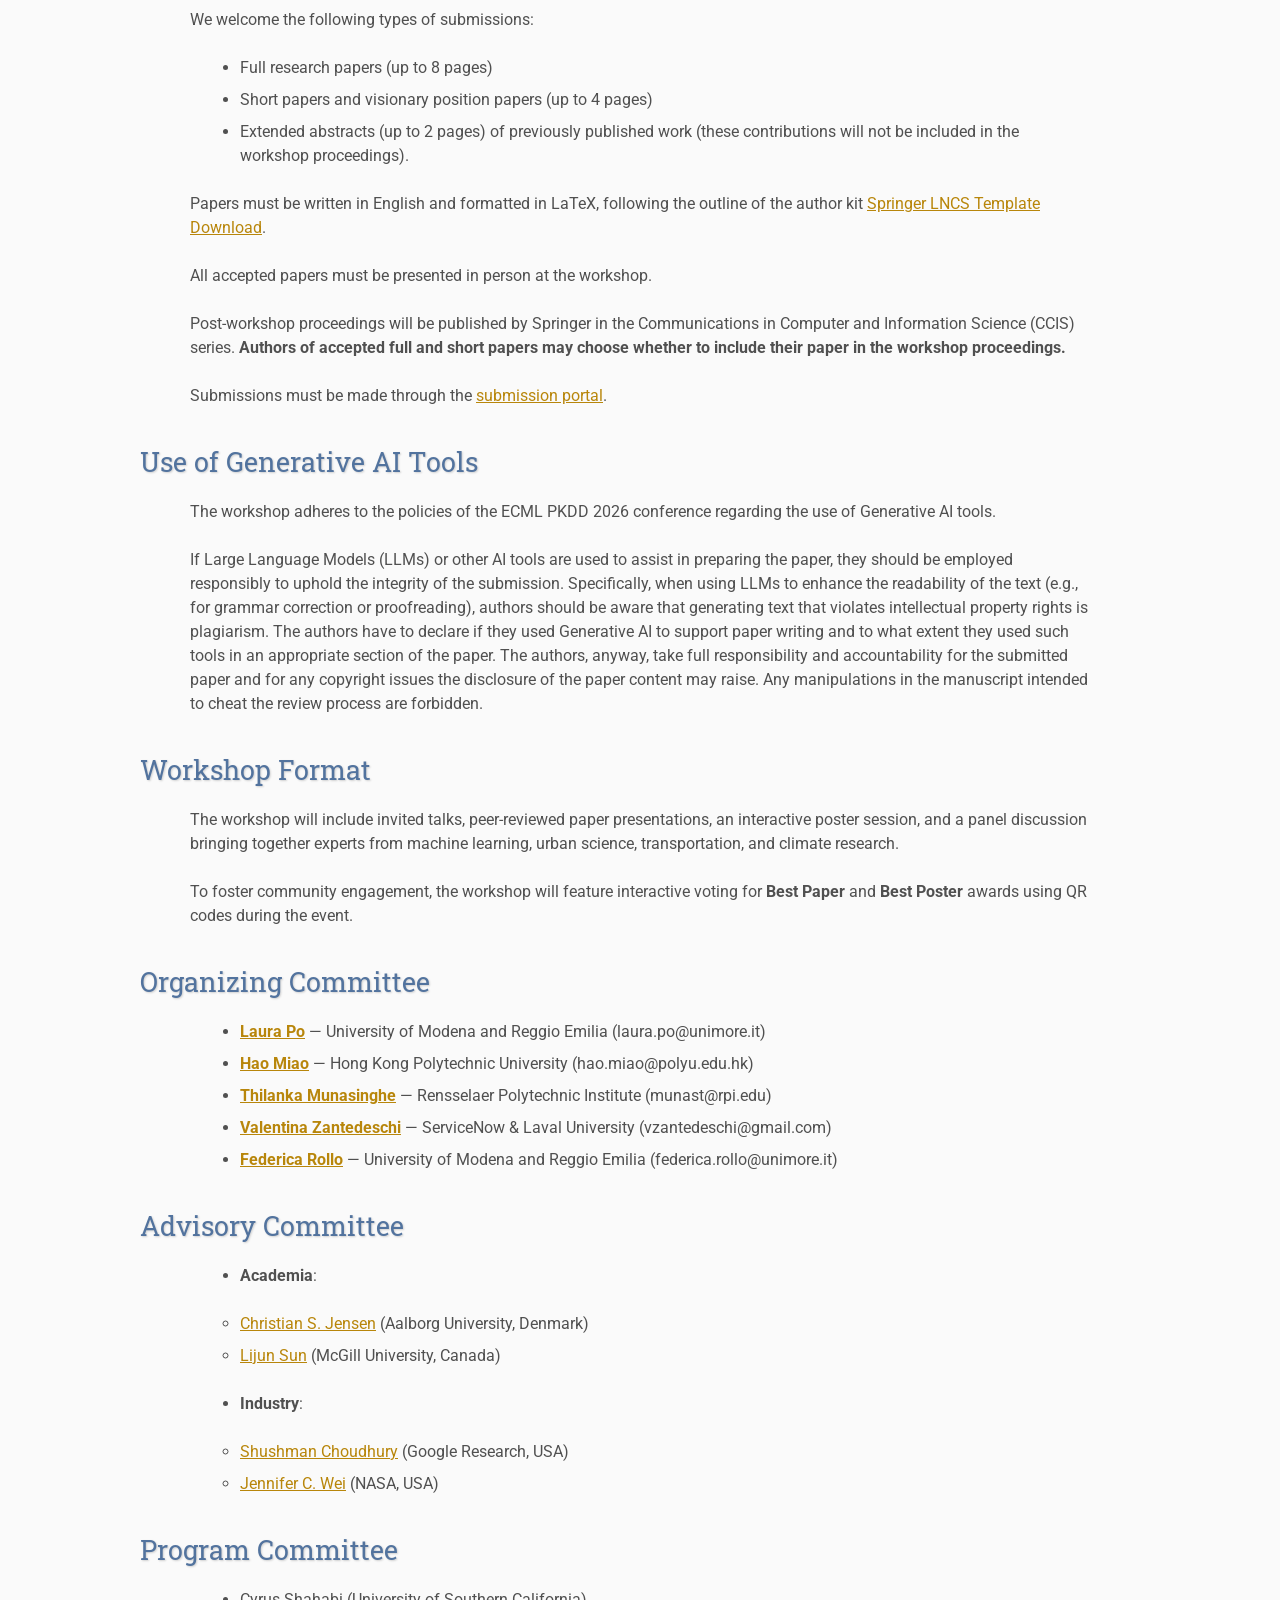
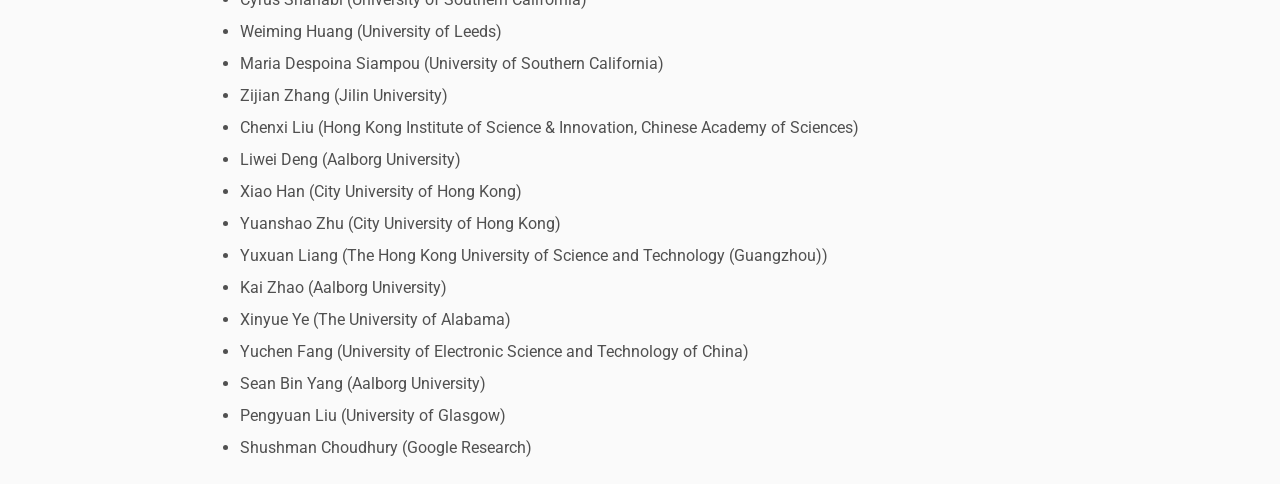
==== commit 634a9f91: "Change program" ====
--- a/index.html
+++ b/index.html
@@ -253,7 +253,7 @@
 <b>Power Pitches for Poster Session</b><br>
 Lightning talks for the visionary, short papers and extended abstracts:
 <ul>
-<li><a href="papers/80.pdf" target="_blank"><i>From Linear Trends to Geospatial Foundation Models: A Baseline Thermal Justice Index for the Barind Tract and a Proposed ConvLSTM2D Architecture</i></a></li>
+<li><!--<a href="papers/80.pdf" target="_blank">--><i>From Linear Trends to Geospatial Foundation Models: A Baseline Thermal Justice Index for the Barind Tract and a Proposed ConvLSTM2D Architecture</i><!--</a>--></li>
 <li><a href="papers/102.pdf" target="_blank"><i>Beyond Hyper-Proximity: A Multimodal, Multi-City Framework for Assessing Urban Accessibility and Connectivity</i></a></li>
 <li><a href="papers/489.pdf" target="_blank"><i>IFC-Copilot: A Tool-Based Framework for LLM-Driven IFC Building Design</i></a></li>
 <li><a href="papers/524.pdf" target="_blank"><i>Multimodal Large Language Models Predict Urban Safety Perception but Encode Non-Neutral Demographic Priors</i></a></li>
@@ -396,7 +396,7 @@
 <li><a href="https://haomiao.website/" target="_blank"><b>Hao Miao</b></a> — Hong Kong Polytechnic University (hao.miao@polyu.edu.hk)</li>
 <li><a href="https://thilanka.info/" target="_blank"><b>Thilanka Munasinghe</b></a> — Rensselaer Polytechnic Institute (munast@rpi.edu)</li>
 <li><a href="https://vzantedeschi.com/" target="_blank"><b>Valentina Zantedeschi</b></a> — ServiceNow & Laval University (vzantedeschi@gmail.com)</li>
-<li><a href="https://unimore.unifind.cineca.it/get/person/096229" target="_blank"><b>Federica Rollo</b></a> — University of Modena and Reggio Emilia (federica.rollo@unimore.it)</li>
+<li><a href="https://federicarollo.github.io/" target="_blank"><b>Federica Rollo</b></a> — University of Modena and Reggio Emilia (federica.rollo@unimore.it)</li>
 </ul>
 
 <h2>Advisory Committee</h2>
